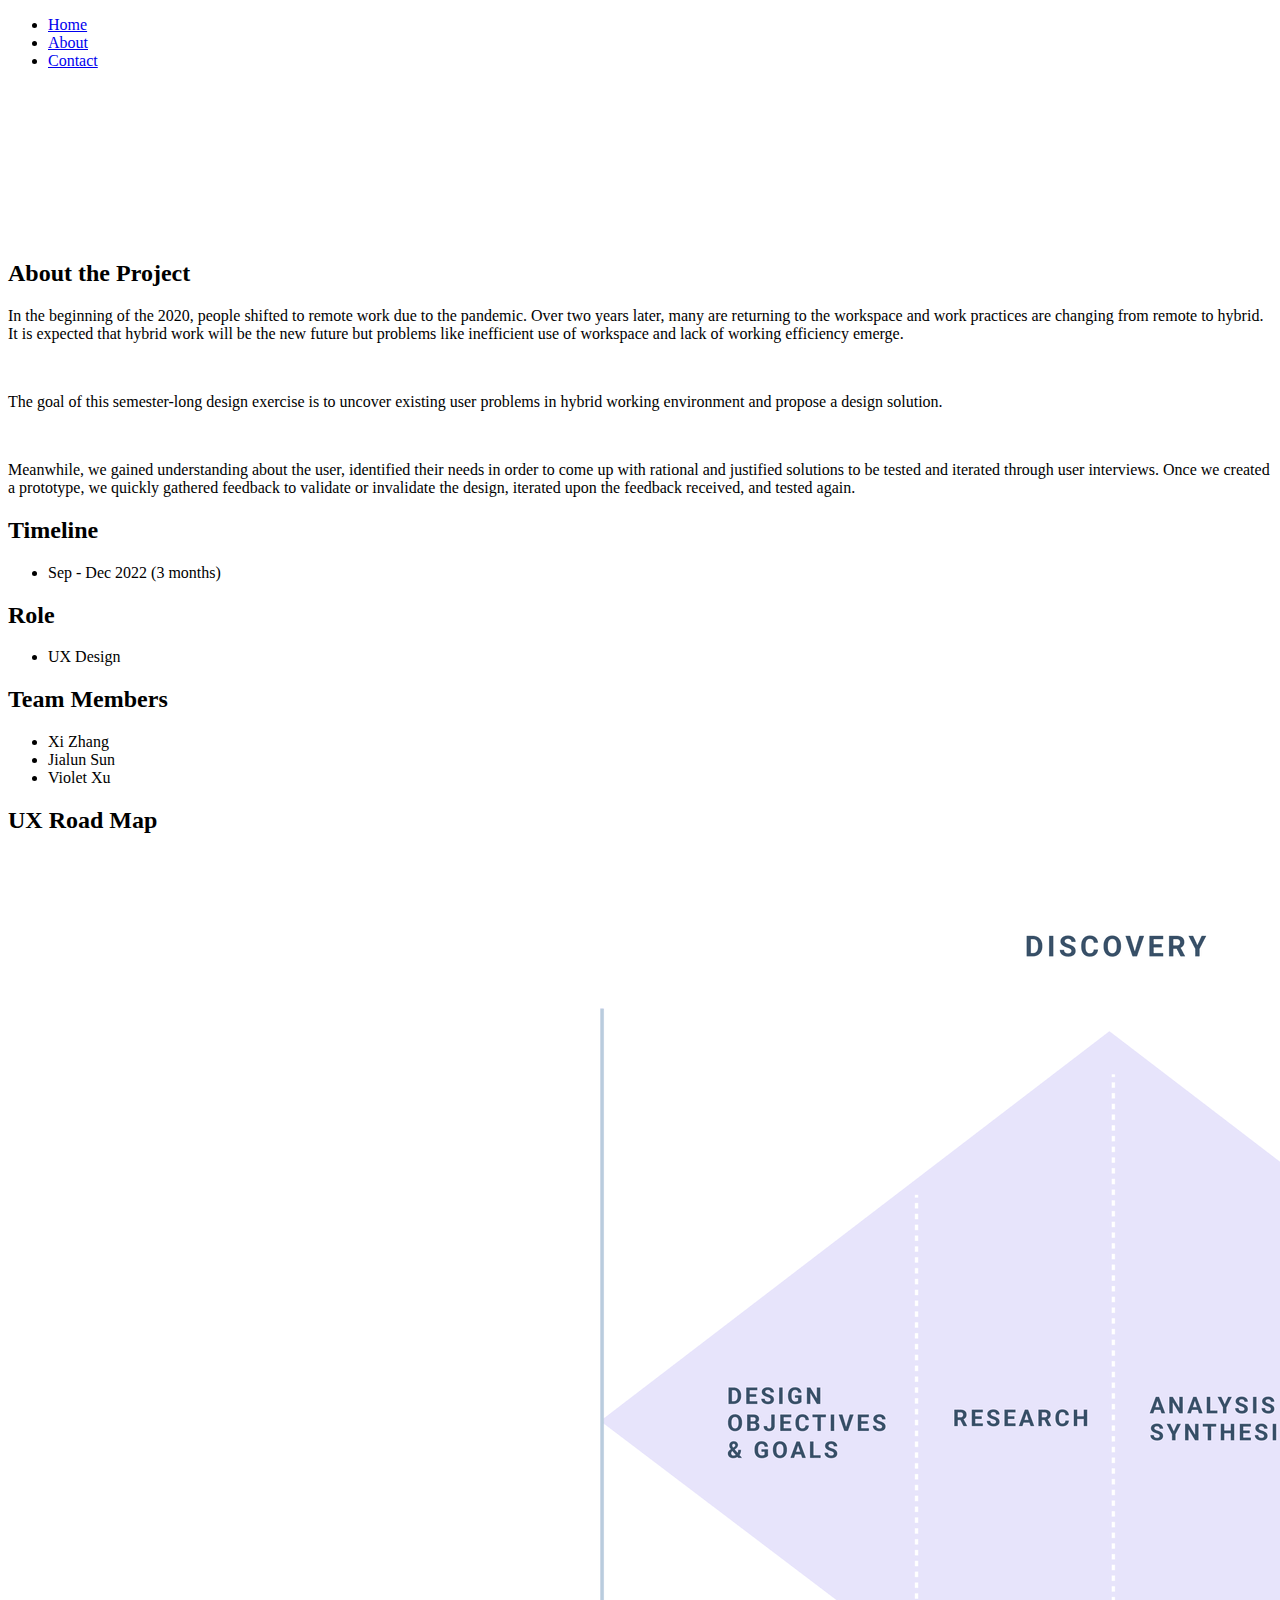
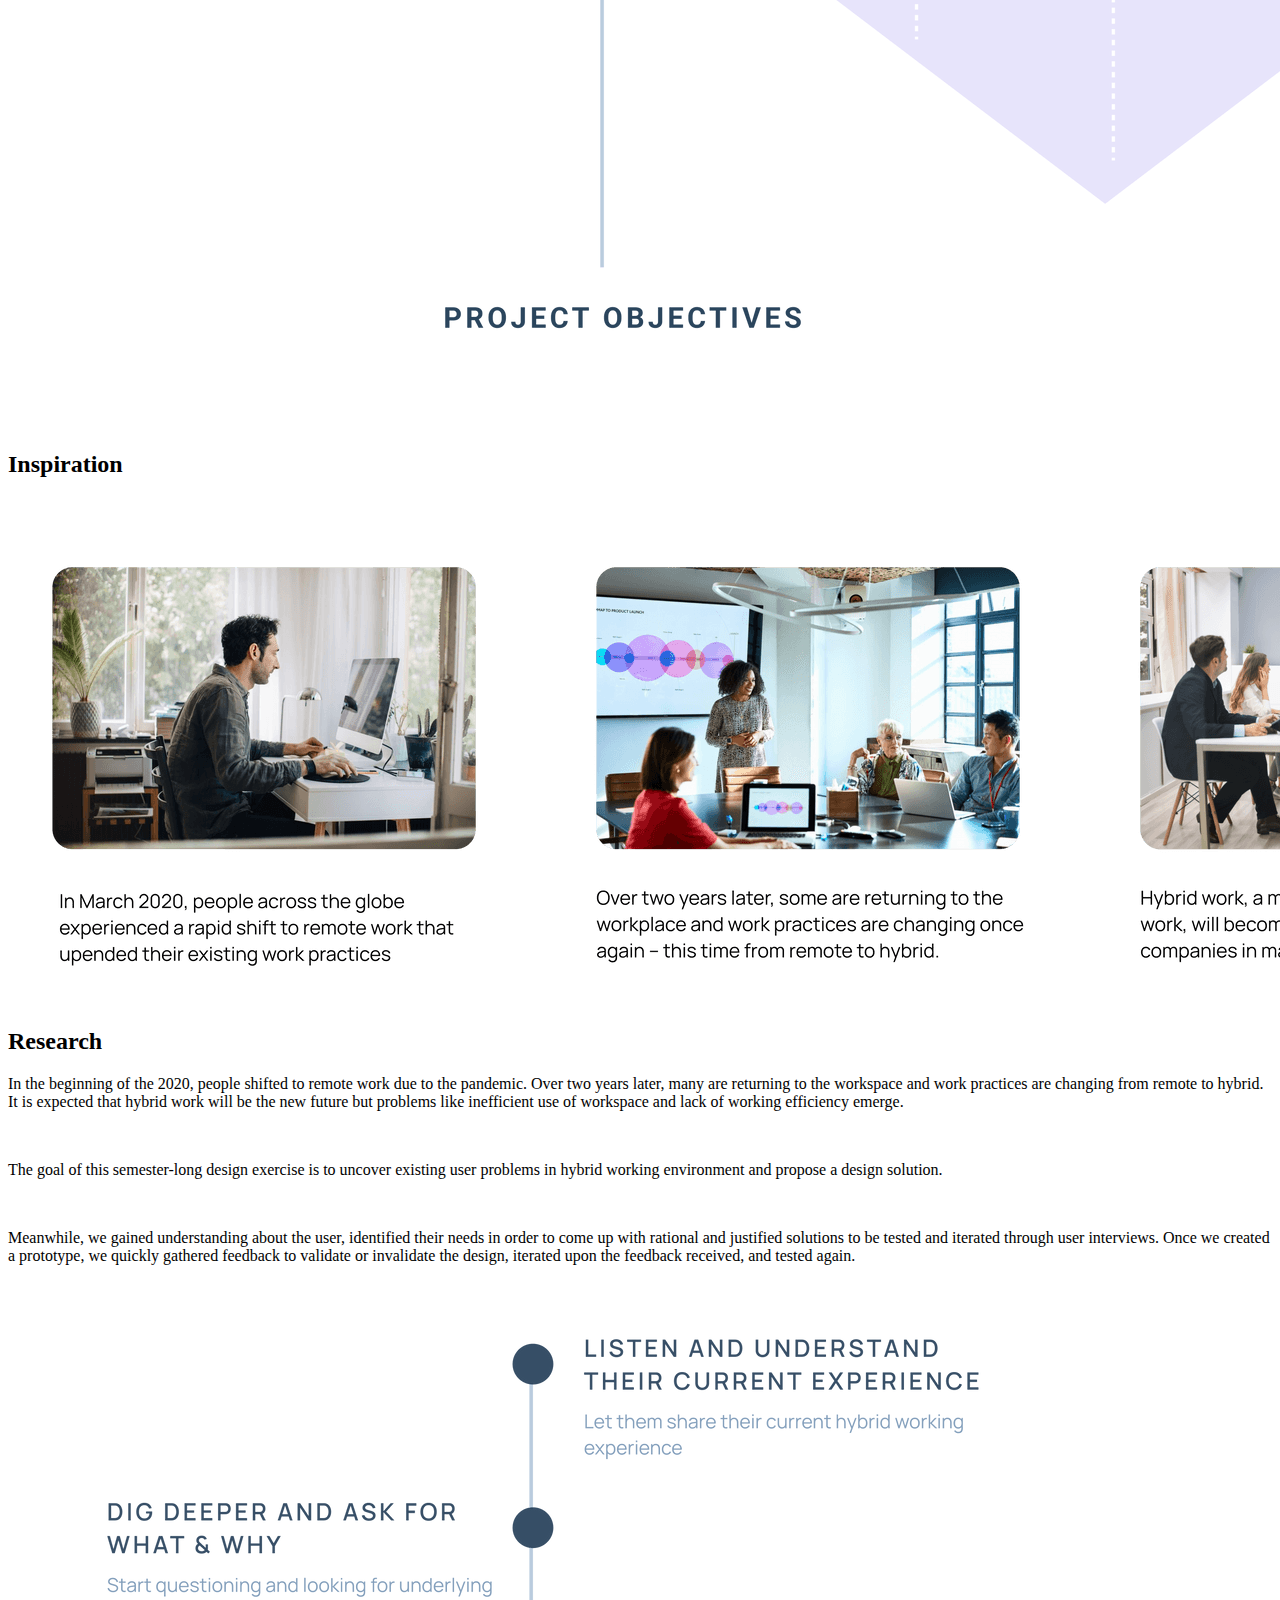
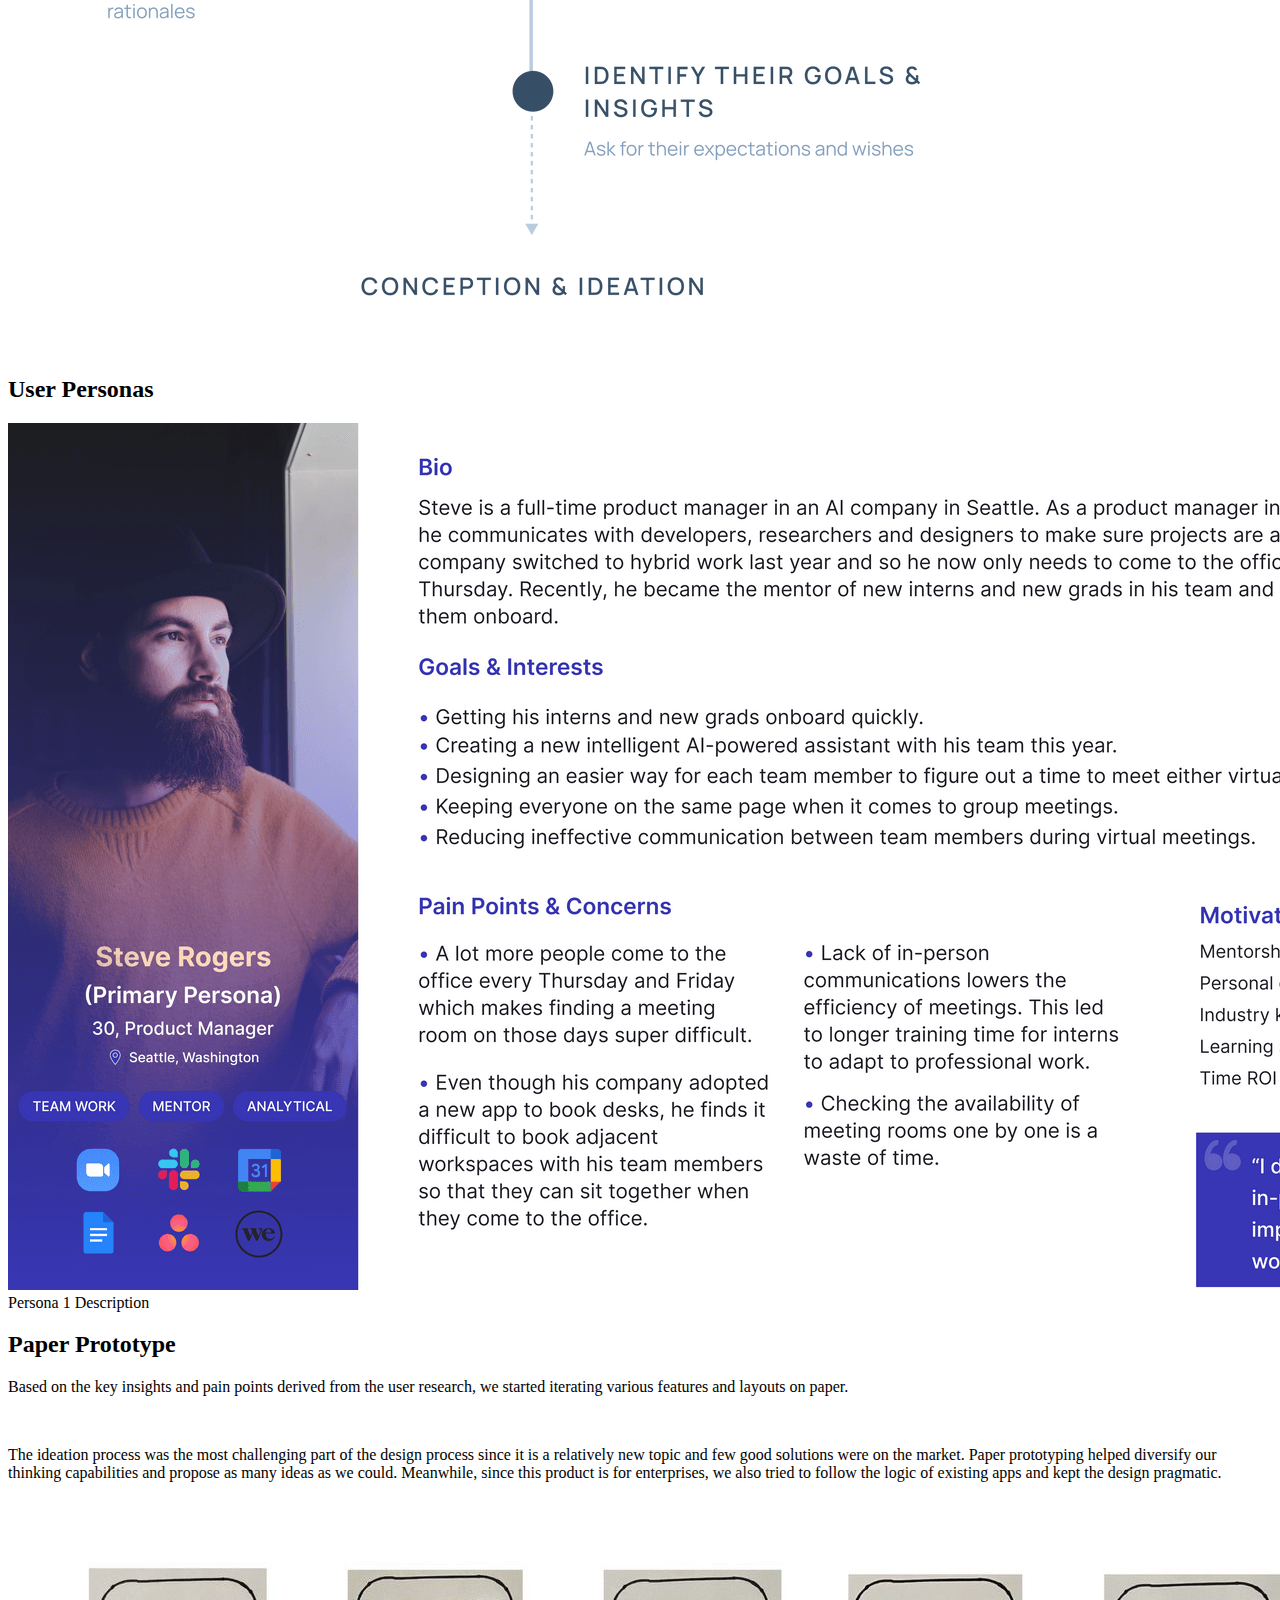
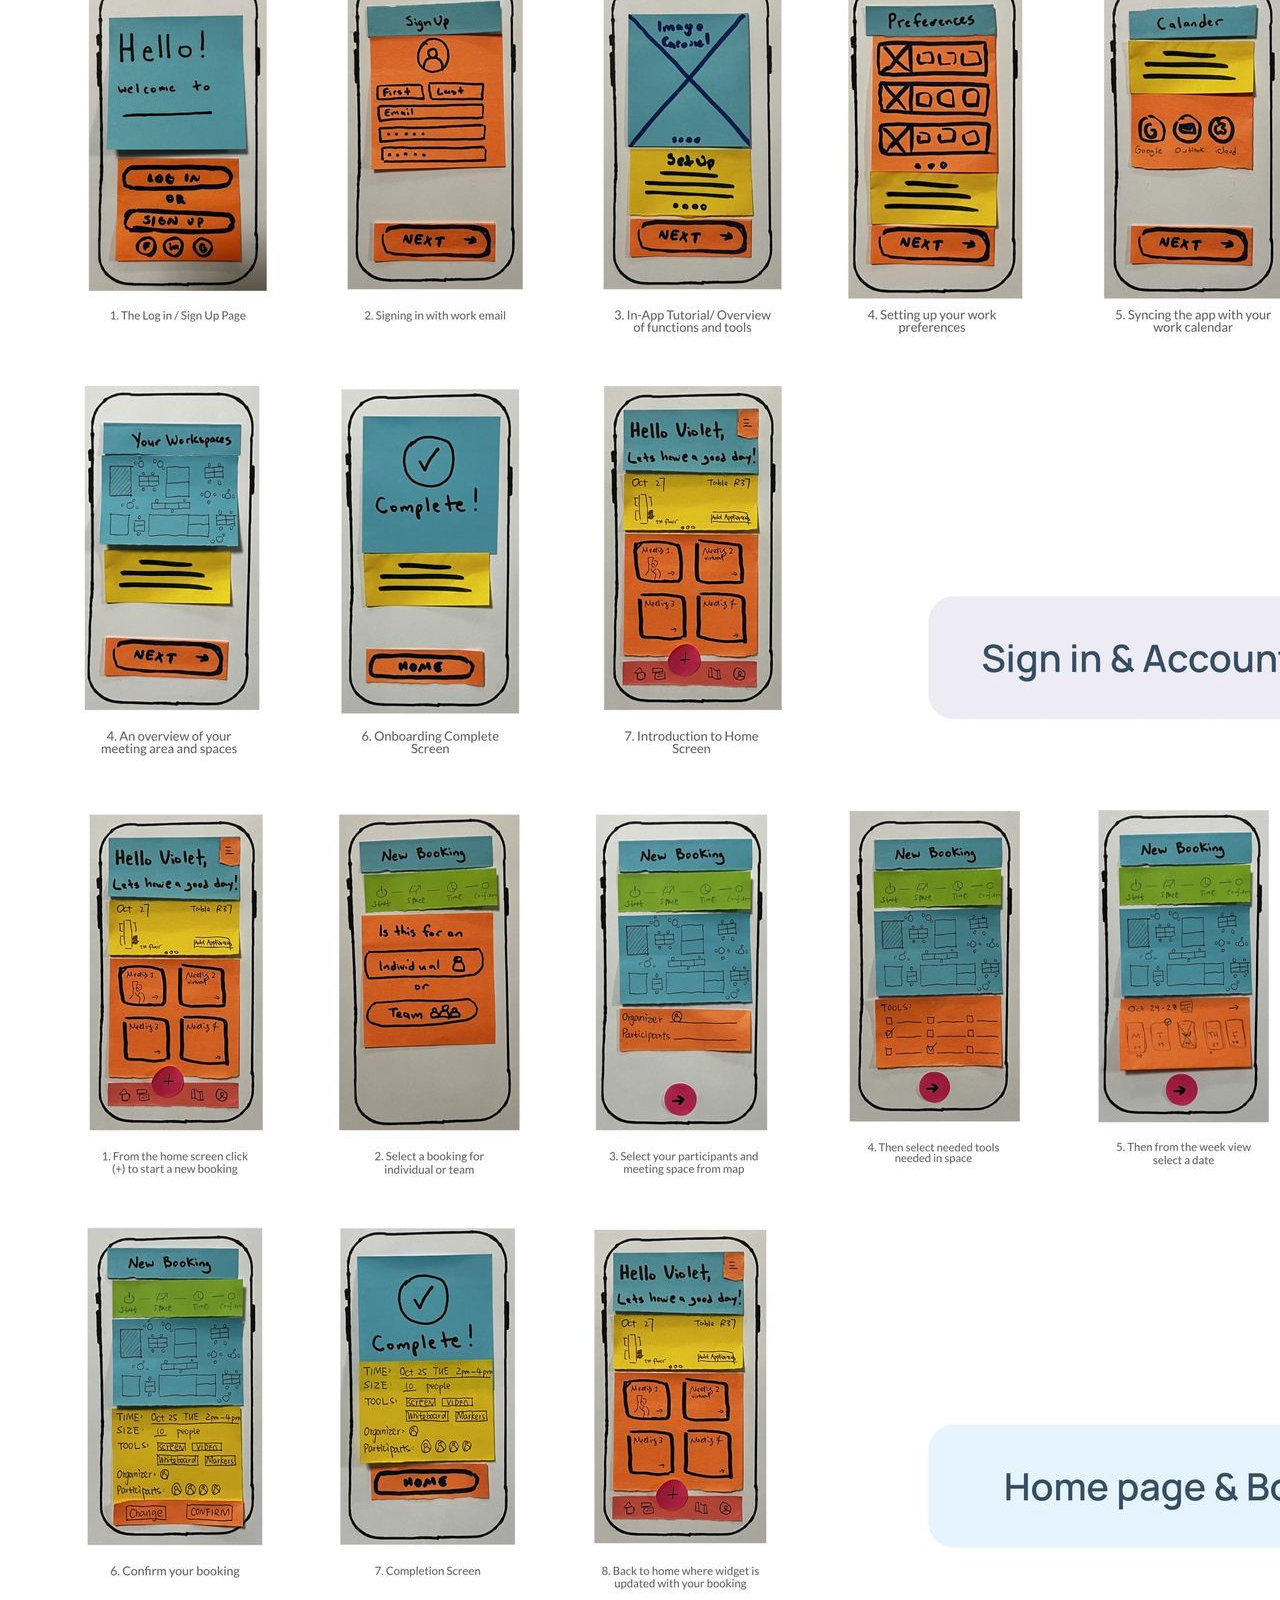
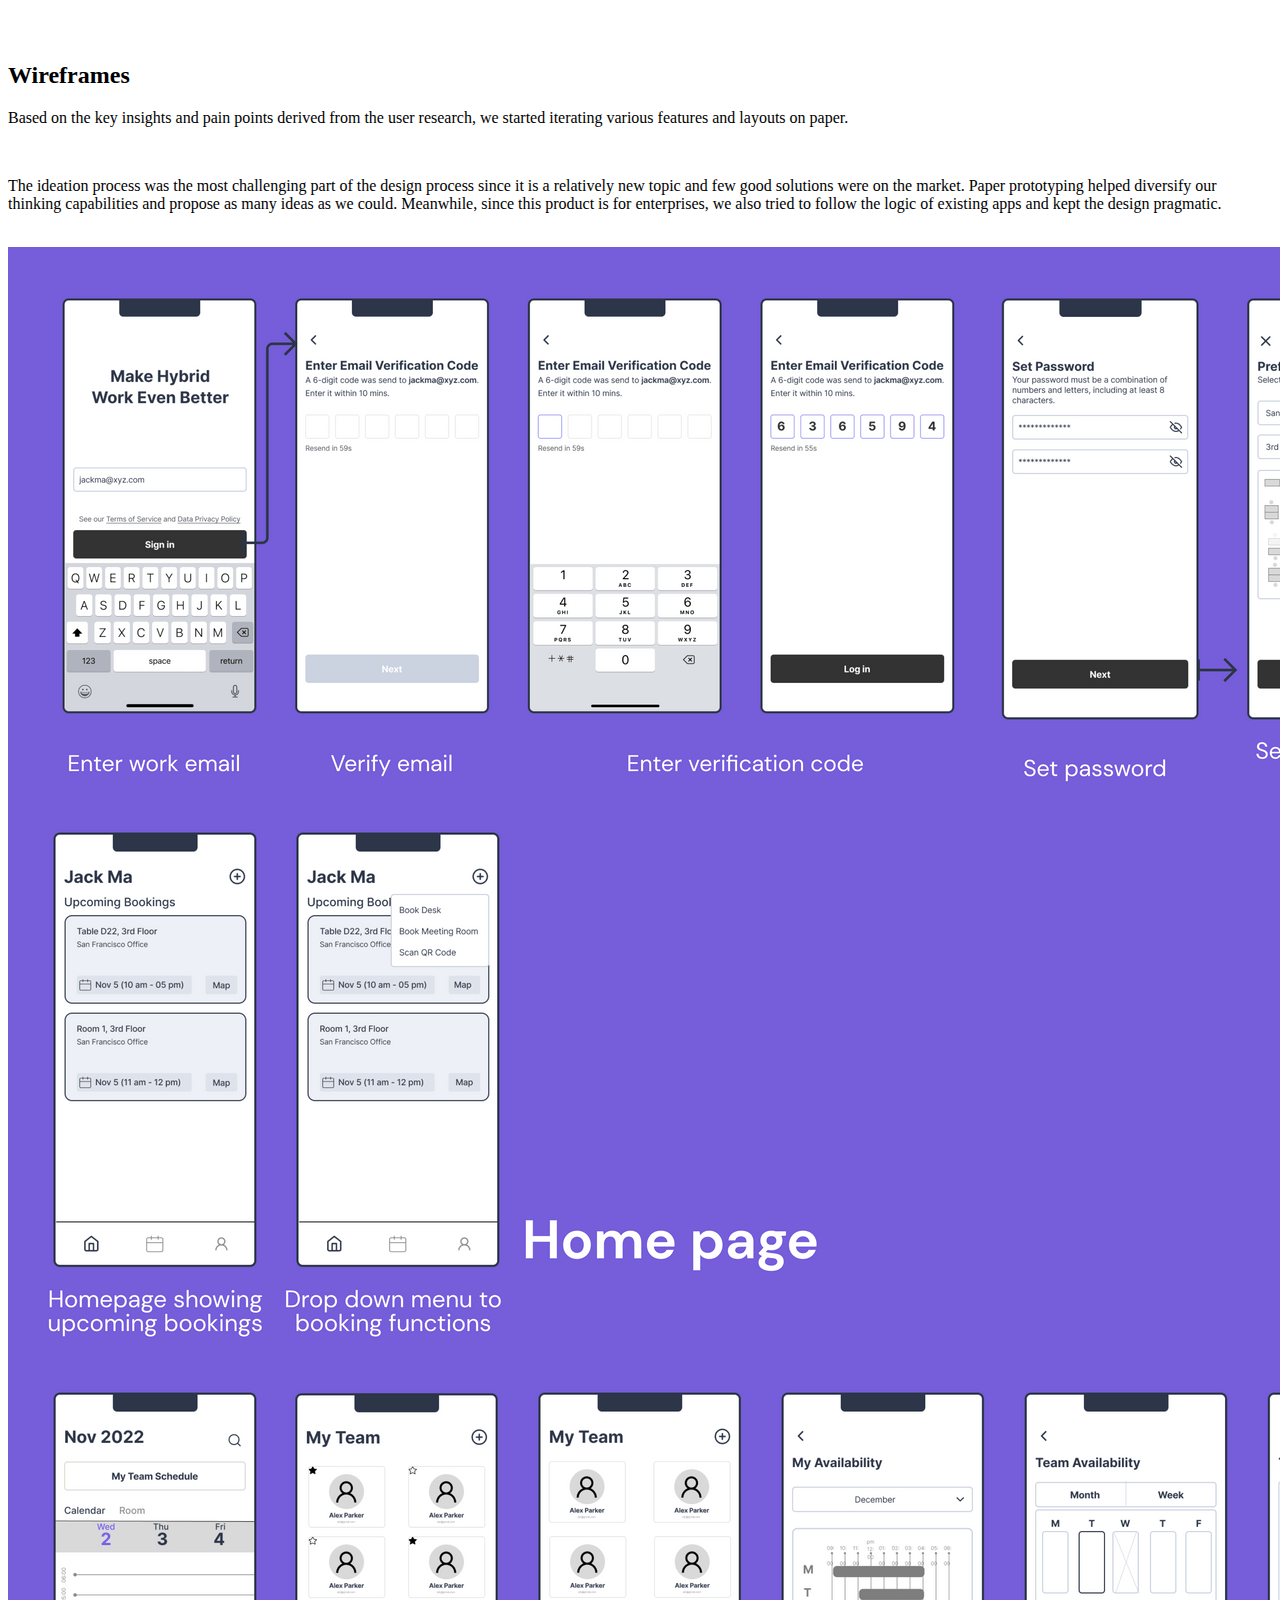
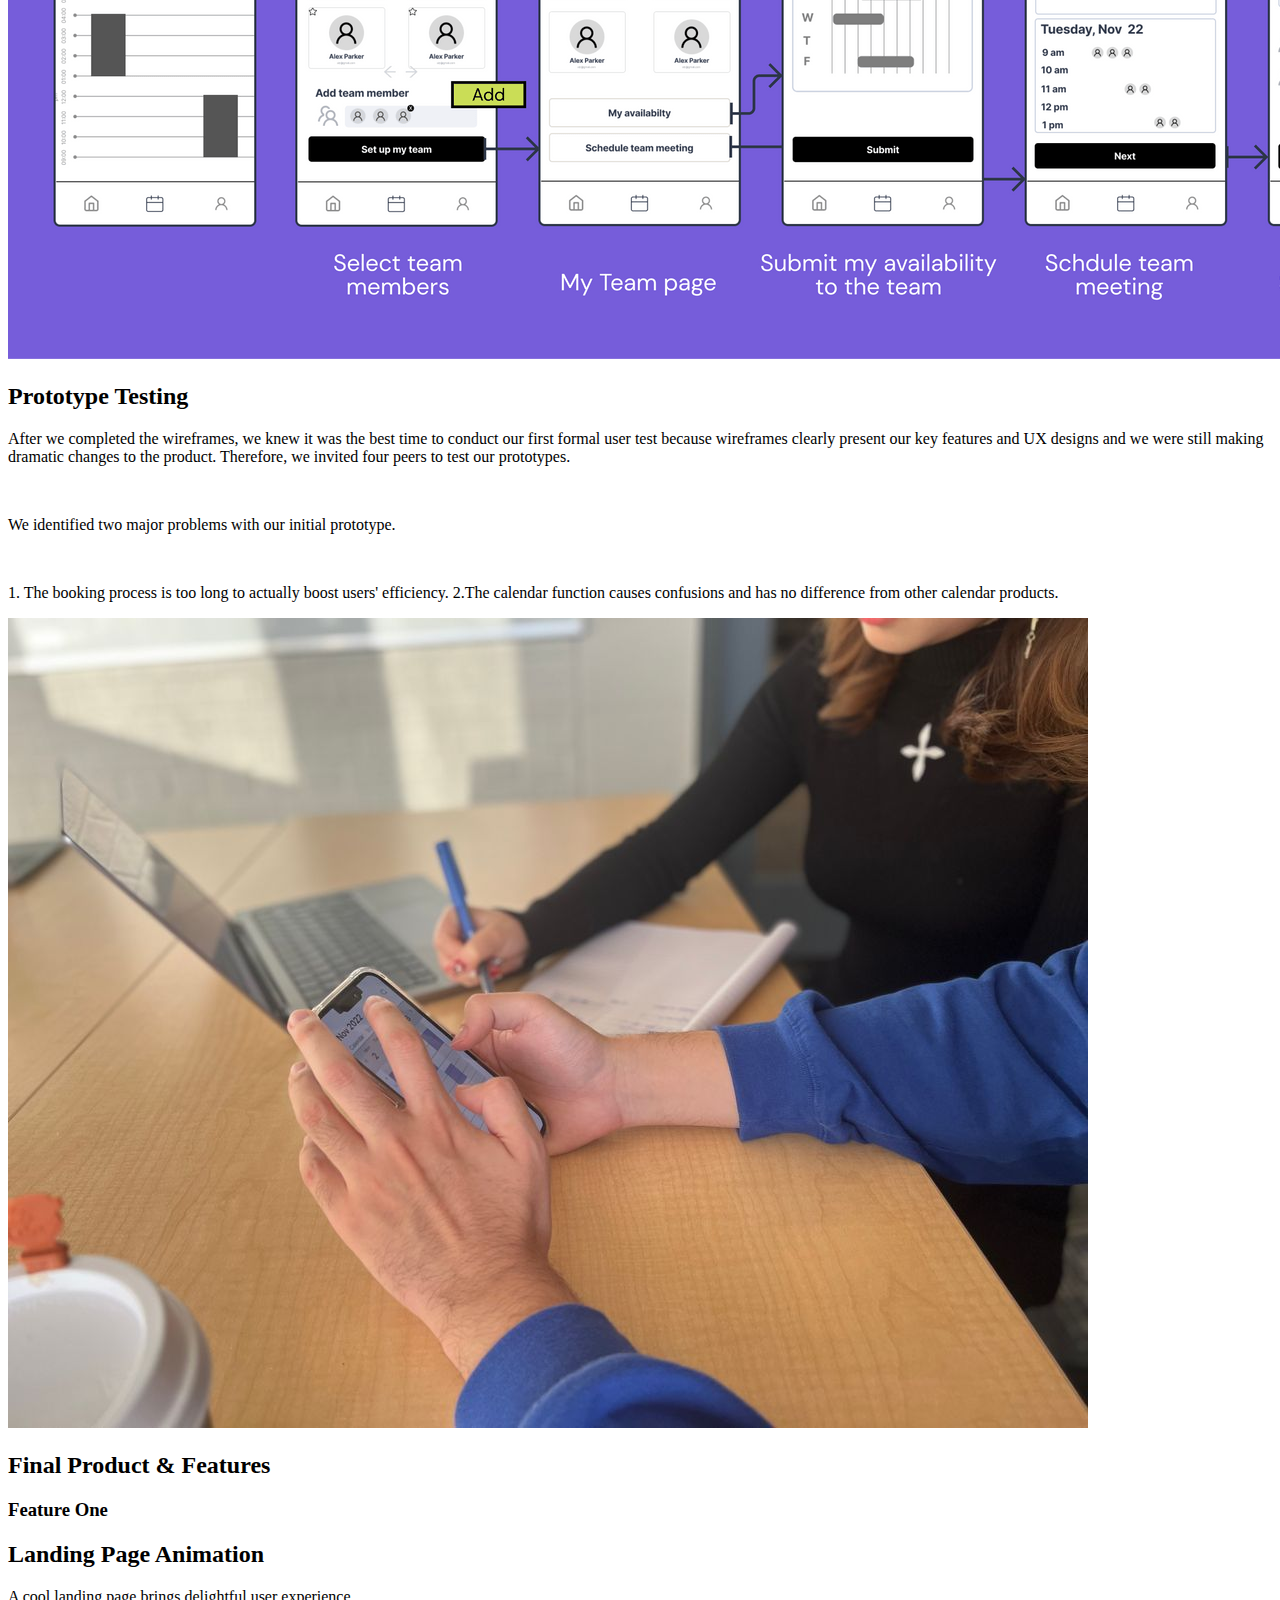
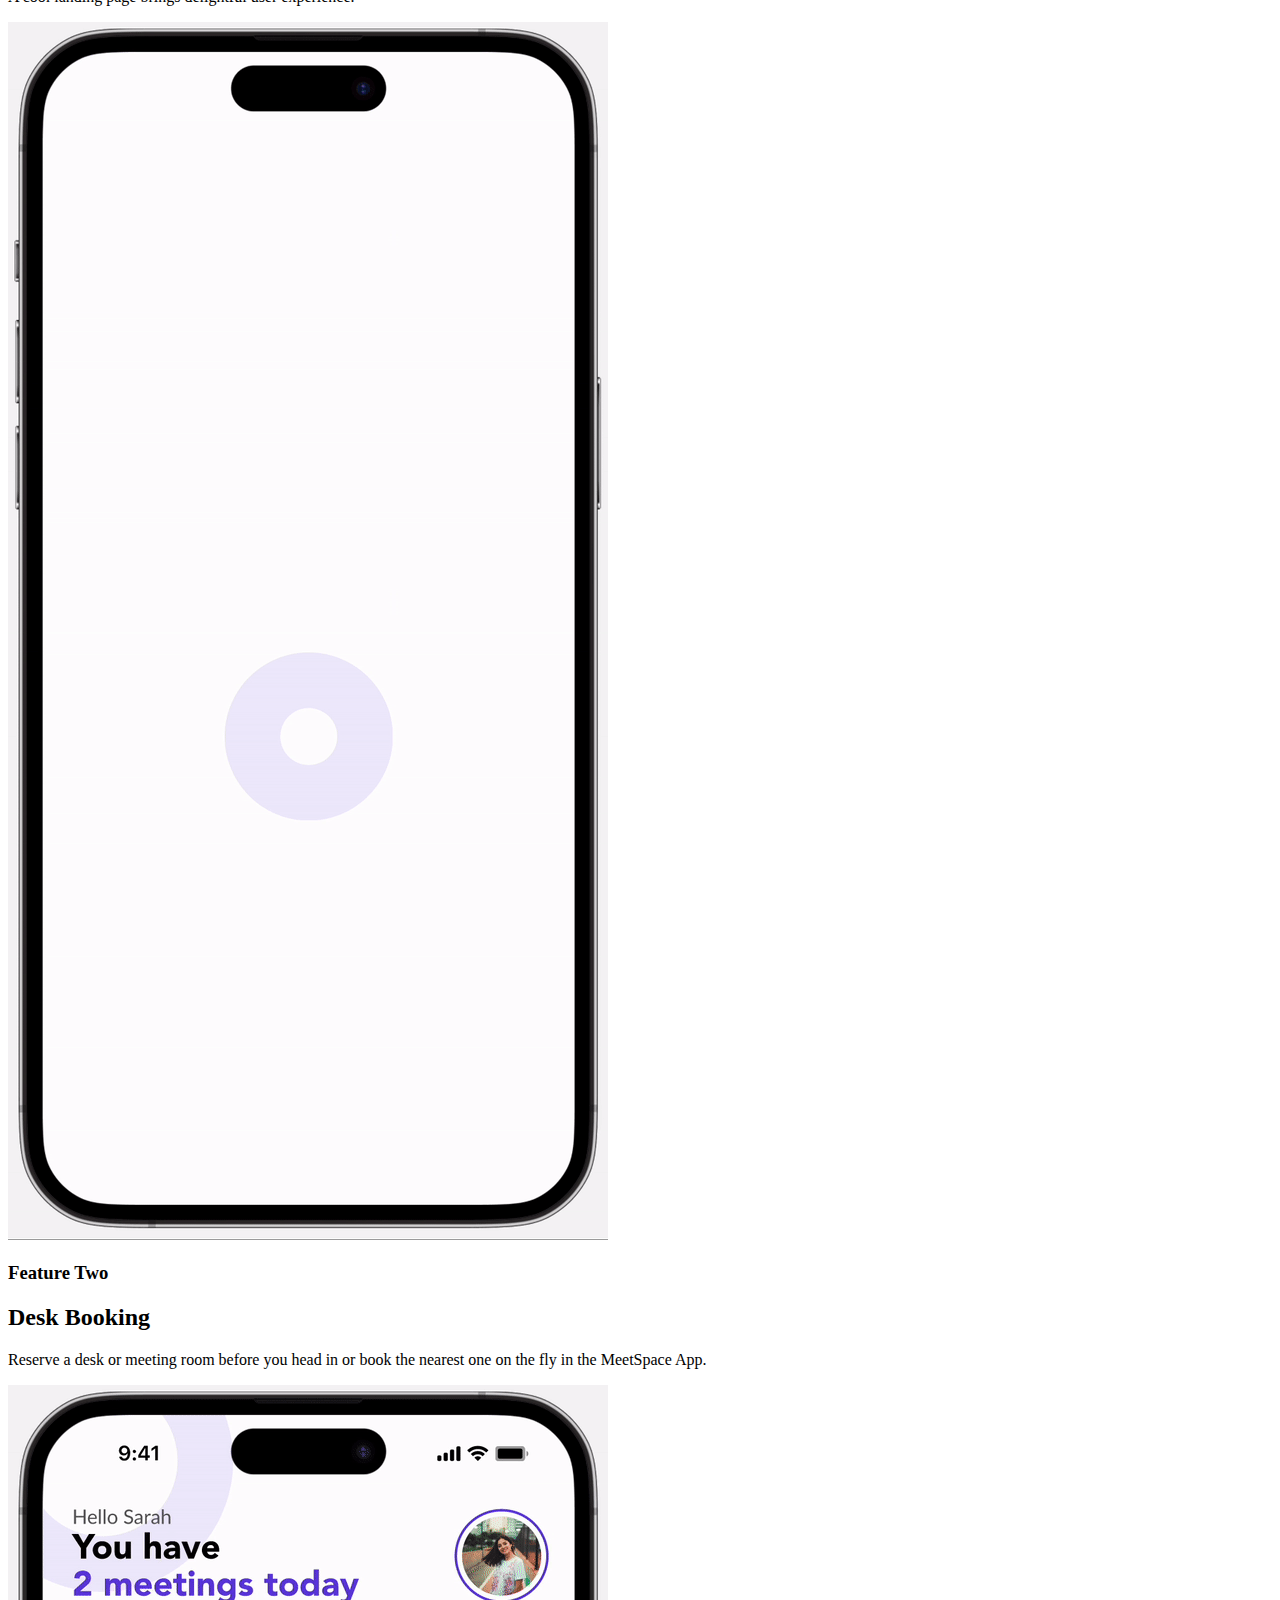
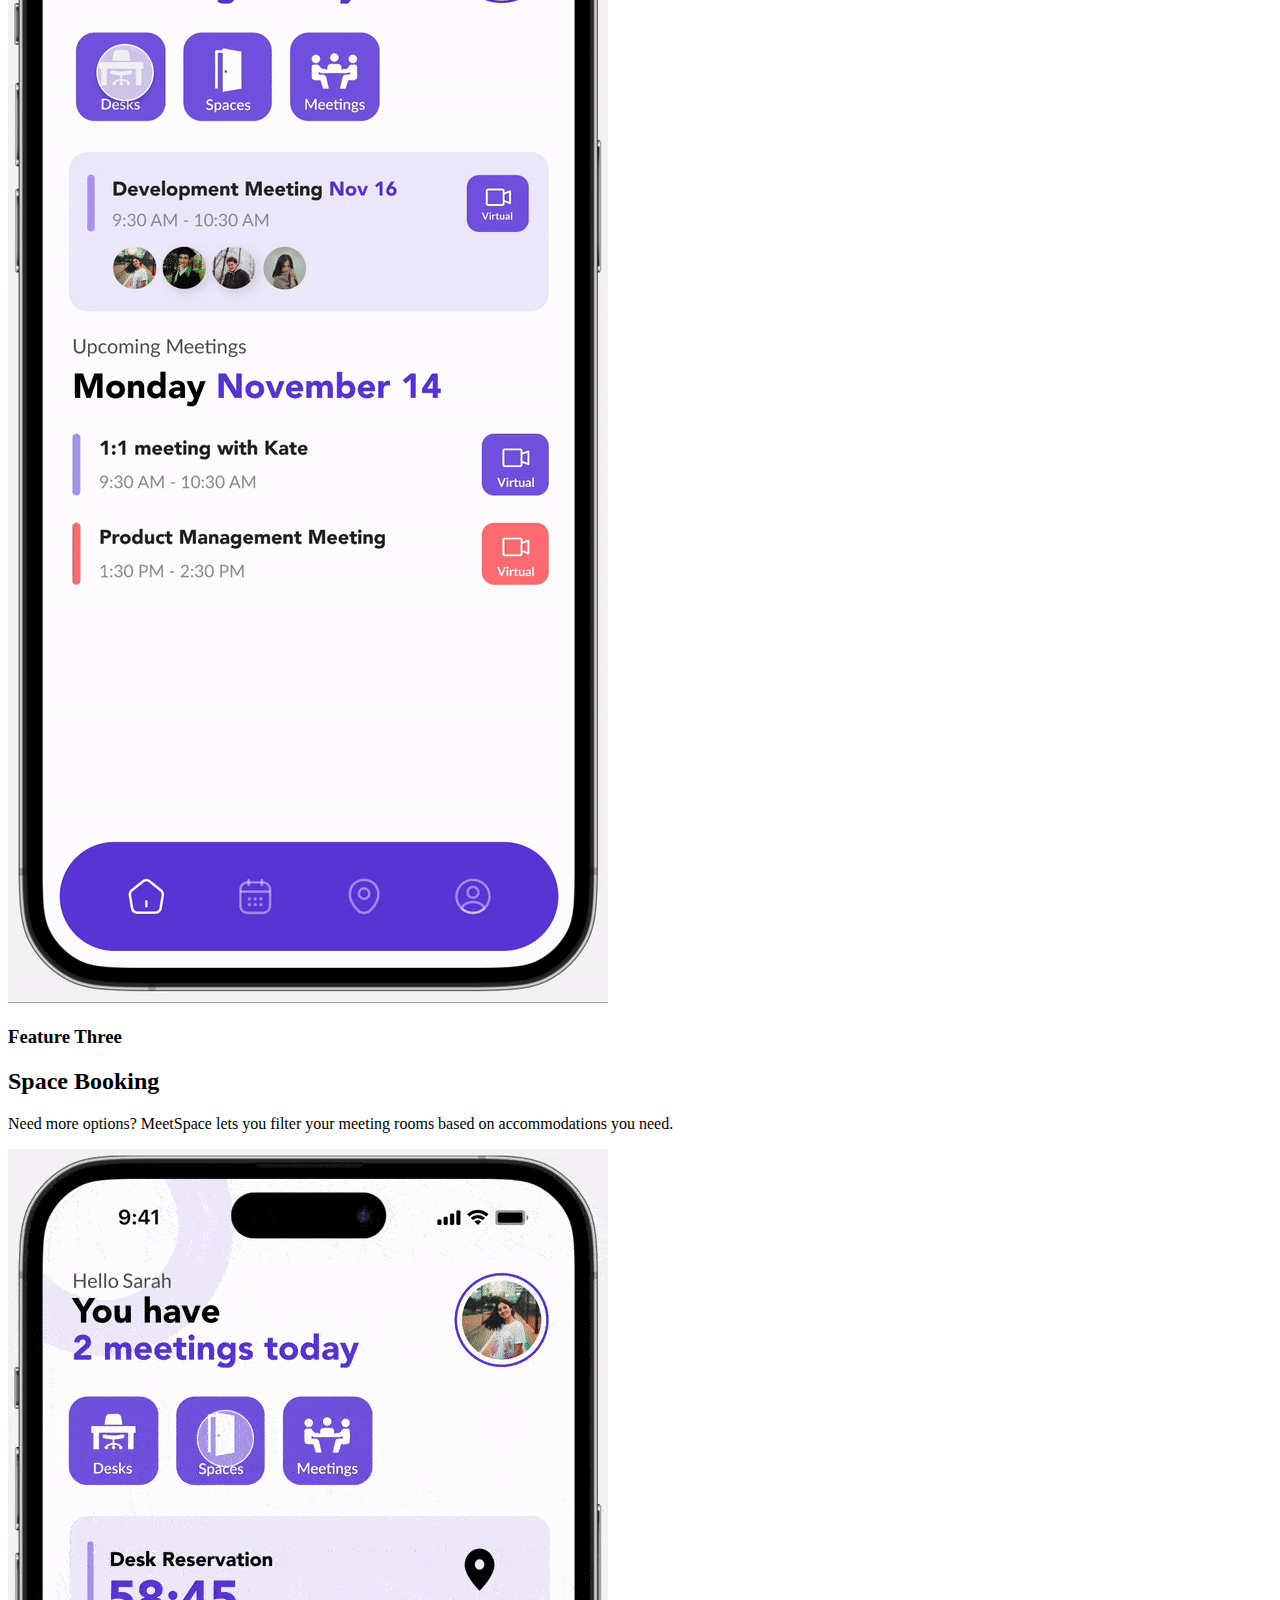
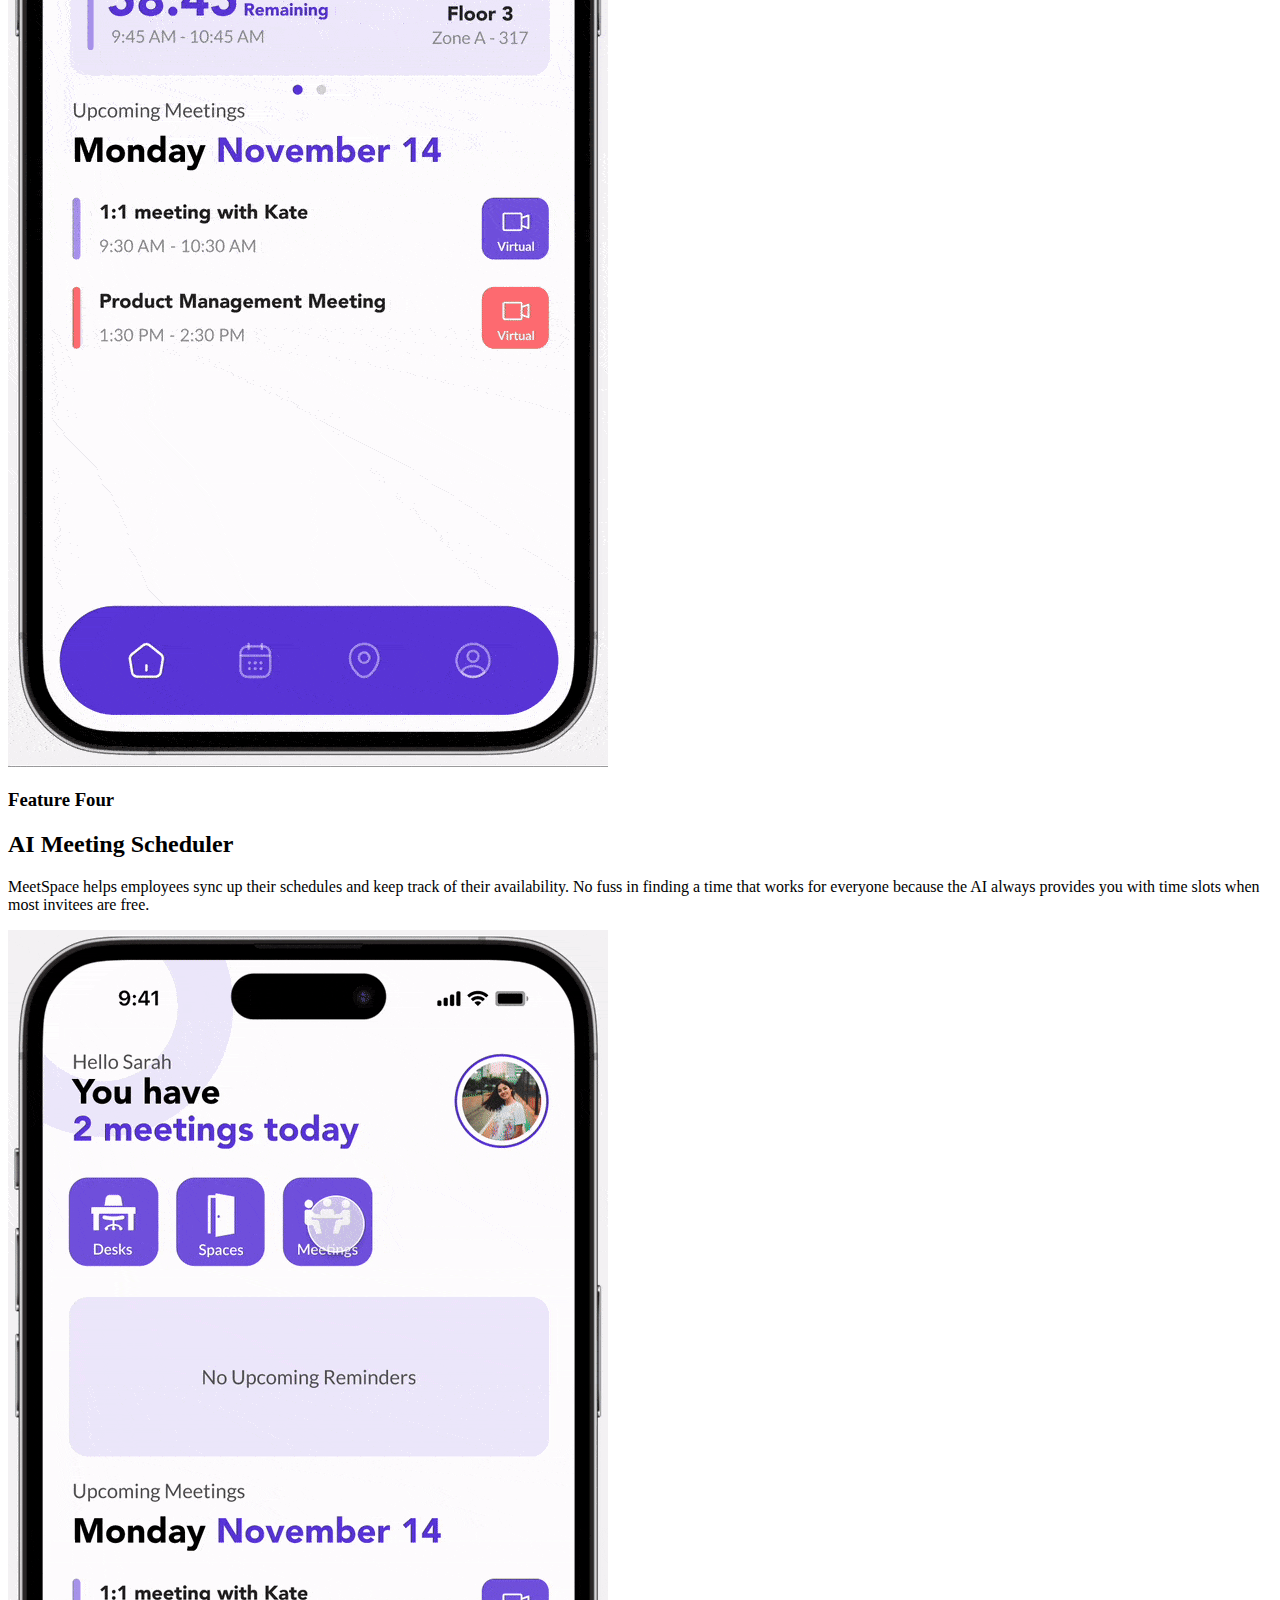
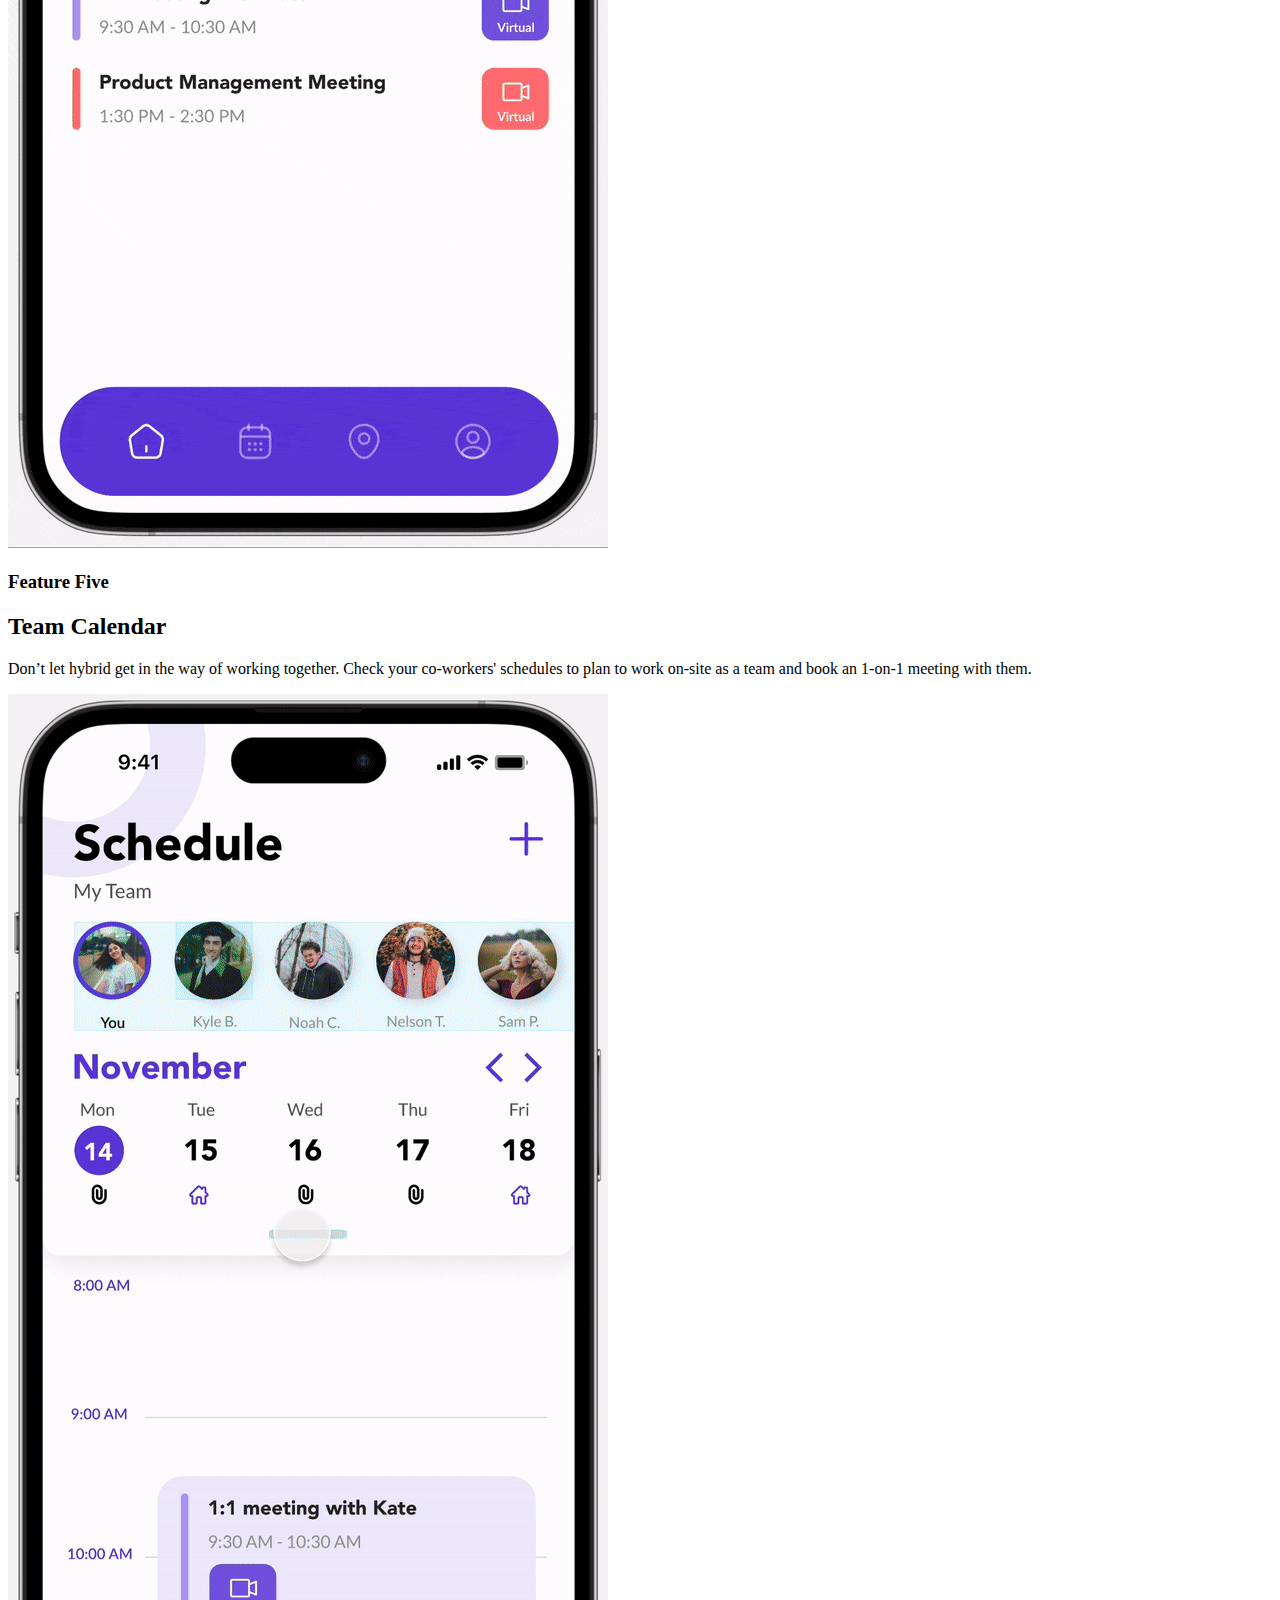
==== meetspace.html @ 72183e9a "Add files via upload" ====
<!DOCTYPE html>
<html lang="en">

<head>
    <meta charset="UTF-8">
    <meta name="viewport" content="width=device-width, initial-scale=1.0">
    <title>UX Designer Portfolio</title>
    <link rel="stylesheet" href="css/styles.css">
	
	<style>

        #return-to-top {
            position: fixed;
            bottom: 50px;
            right: 20px;
            display: none;
            background-color: #333;
            color: white;
            border: none;
            padding: 10px 50px;
            cursor: pointer;
        }

        #return-to-top:hover {
            background-color: #555;
        }
    </style>
</head>

<body>
    <header>
        <nav>
            <ul>
                <li><a href="index.html">Home</a></li>
                <li><a href="about.html">About</a></li>
                <li><a href="contact.html">Contact</a></li>
            </ul>
        </nav>
    </header>

    <main>
		
		<section class="video-section">
        <div class="video-container">
            <video autoplay muted loop id="header-video">
                <source src="media/meetspace.mp4" type="video/mp4">
                <!-- Add alternative video formats for browser compatibility -->
                Your browser does not support the video tag.
            </video>
        </div>
    </section>
		
        <section id="about" class="about-section">
			
            <div class="about-description" >
                <h2>About the Project</h2>
                
            <p>In the beginning of the 2020, people shifted to remote work due to the pandemic. Over two years later, many are returning to the workspace and work practices are changing from remote to hybrid. It is expected that hybrid work will be the new future but problems like inefficient use of workspace and lack of working efficiency emerge.</p>
			<br>
			<p>The goal of this semester-long design exercise is to uncover existing user problems in hybrid working environment and propose a design solution.</p>
			<br>
			<p>Meanwhile, we gained understanding about the user, identified their needs in order to come up with rational and justified solutions to be tested and iterated through user interviews. Once we created a prototype, we quickly gathered feedback to validate or invalidate the design, iterated upon the feedback received, and tested again.</p>
			
            </div>
			
			<div class="team-list">
                <h2>Timeline</h2>
                <ul>
                    <li>Sep - Dec 2022 (3 months)</li>
                </ul>
				<h2>Role</h2>
                <ul>
                    <li>UX Design</li>
                </ul>
				<h2>Team Members</h2>
                <ul>
                    <li>Xi Zhang</li>
                    <li>Jialun Sun</li>
					<li>Violet Xu</li>
					
                </ul>
            </div>
        </section>

        <section id="roadmap" class="full-width-photo">
            <h2>UX Road Map</h2>
            <img src="images/roadmap.png" alt="Full Width Photo">
        </section>
		
		<section id="Inspiration" class="full-width-photo">
            <h2>Inspiration</h2>
            <img src="images/inspirtation.png" alt="Full Width Photo">
        </section>

        
		<section id ="Inspiration" class="two-grid">
			
    <div class="grid-item">
	<h2>Research</h2>
     <p>In the beginning of the 2020, people shifted to remote work due to the pandemic. Over two years later, many are returning to the workspace and work practices are changing from remote to hybrid. It is expected that hybrid work will be the new future but problems like inefficient use of workspace and lack of working efficiency emerge.</p>
			<br>
			<p>The goal of this semester-long design exercise is to uncover existing user problems in hybrid working environment and propose a design solution.</p>
			<br>
			<p>Meanwhile, we gained understanding about the user, identified their needs in order to come up with rational and justified solutions to be tested and iterated through user interviews. Once we created a prototype, we quickly gathered feedback to validate or invalidate the design, iterated upon the feedback received, and tested again.</p>
    </div>
			
    <div class="grid-item">
        <img src="images/research.png" alt="Image 3">
    </div>
</section>
		
<section class="personas-section">
    <h2>User Personas</h2>
    <div class="slideshow-container">
        <div class="persona-slide fade">
            <img src="images/persona1.png" alt="Persona 1">
            <figcaption>Persona 1 Description</figcaption>
        </div>
        <div class="persona-slide fade">
            <img src="images/persona2.png" alt="Persona 2">
            <figcaption>Persona 2 Description</figcaption>
        </div>
    </div>
    <div style="text-align:center">
        <span class="dot"></span>
        <span class="dot"></span>
    </div>
</section>
		
	<section id="prototype" class="full-width-photo">
            <h2>Paper Prototype</h2>
		<p>Based on the key insights and pain points derived from the user research, we started iterating various features and layouts on paper.</p>
<br>
<p>The ideation process was the most challenging part of the design process since it is a relatively new topic and few good solutions were on the market. Paper prototyping helped diversify our thinking capabilities and propose as many ideas as we could. Meanwhile, since this product is for enterprises, we also tried to follow the logic of existing apps and kept the design pragmatic.
		</p>
            <img src="images/paper.jpg" alt="Full Width Photo">
        </section>
		
		<section id="wireframes" class="full-width-photo">
            <h2>Wireframes</h2>
		<p>Based on the key insights and pain points derived from the user research, we started iterating various features and layouts on paper.</p>
<br>
<p>The ideation process was the most challenging part of the design process since it is a relatively new topic and few good solutions were on the market. Paper prototyping helped diversify our thinking capabilities and propose as many ideas as we could. Meanwhile, since this product is for enterprises, we also tried to follow the logic of existing apps and kept the design pragmatic.
		</p>
<br>
            <img src="images/wireframes.png" alt="Full Width Photo">
        </section>
		
		<section id ="testing" class="two-grid">
			
    <div class="grid-item">
	<h2>Prototype Testing</h2>
     <p>After we completed the wireframes, we knew it was the best time to conduct our first formal user test because wireframes clearly present our key features and UX designs and we were still making dramatic changes to the product. Therefore, we invited four peers to test our prototypes.</p>
			<br>
			<p>We identified two major problems with our initial prototype.</p>
			<br>
			<p>1. The booking process is too long to actually boost users' efficiency.
2.The calendar function causes confusions and has no difference from other calendar products.</p>
    </div>
			
    <div class="grid-item">
        <img src="images/test.jpg" alt="Image 3">
    </div>
</section>
		
<section id="wireframes" class="full-width-photo">
            <h2>Final Product & Features</h2>
</section>
			
<section class="two-column-section">
    <div class="wrapper">
        <div class="description">
            <h3>Feature One</h3>
		<h2>Landing Page Animation</h2>
        <p>A cool landing page brings delightful user experience.</p>
        </div>
    </div>
    <div class="gif-column">
        <img src="images/1.gif" alt="Your GIF">
    </div>
</section>
		
<section class="two-column-section">
    <div class="wrapper">
        <div class="description">
            <h3>Feature Two</h3>
		<h2>Desk Booking</h2>
        <p>Reserve a desk or meeting room before you head in or book the nearest one on the fly in the MeetSpace App.</p>
        </div>
    </div>
    <div class="gif-column">
        <img src="images/2.gif" alt="Your GIF">
    </div>
</section>
		
		<section class="two-column-section">
    <div class="wrapper">
        <div class="description">
            <h3>Feature Three</h3>
		<h2>Space Booking</h2>
        <p>Need more options? MeetSpace lets you filter your meeting rooms based on accommodations you need.</p>
        </div>
    </div>
    <div class="gif-column">
        <img src="images/3.gif" alt="Your GIF">
    </div>
</section>
		
		<section class="two-column-section">
    <div class="wrapper">
        <div class="description">
            <h3>Feature Four</h3>
		<h2>AI Meeting Scheduler</h2>
        <p>MeetSpace helps employees sync up their schedules and keep track of their availability. No fuss in finding a time that works for everyone because the AI always provides you with time slots when most invitees are free.</p>
        </div>
    </div>
    <div class="gif-column">
        <img src="images/4.gif" alt="Your GIF">
    </div>
</section>
		
		<section class="two-column-section">
    <div class="wrapper">
        <div class="description">
            <h3>Feature Five</h3>
		<h2>Team Calendar</h2>
        <p>Don’t let hybrid get in the way of working together. Check your co-workers' schedules to plan to work on-site as a team and book an 1-on-1 meeting with them.</p>
        </div>
    </div>
    <div class="gif-column">
        <img src="images/5.gif" alt="Your GIF">
    </div>
</section>

<button id="return-to-top">Return to Top</button>

		
		
</main>
		
<footer>
    <p>&copy; 2023 Manny Garcia for SI 539</p>
</footer>	

<script src="slideshow.js"></script>	
<script>

        // JavaScript for showing/hiding the return to top button
        const returnToTopButton = document.getElementById('return-to-top');

        window.addEventListener('scroll', () => {
            if (document.body.scrollTop > 20 || document.documentElement.scrollTop > 20) {
                returnToTopButton.style.display = 'block';
            } else {
                returnToTopButton.style.display = 'none';
            }
        });

        returnToTopButton.addEventListener('click', () => {
            document.body.scrollTop = 0;
            document.documentElement.scrollTop = 0;
        });
	
	
        function restartAnimation() {
            const element = document.querySelector('.typing-animation');
            element.classList.remove('typing-animation');
            void element.offsetWidth; // Trigger reflow to restart the animation
            element.classList.add('typing-animation');
            setTimeout(restartAnimation, 10000); // Restart after 10 seconds (10000 milliseconds)
        }

        setTimeout(restartAnimation, 10000); // Start the animation initially and then restart after 10 seconds
    </script>
	
</body>
	


</html>
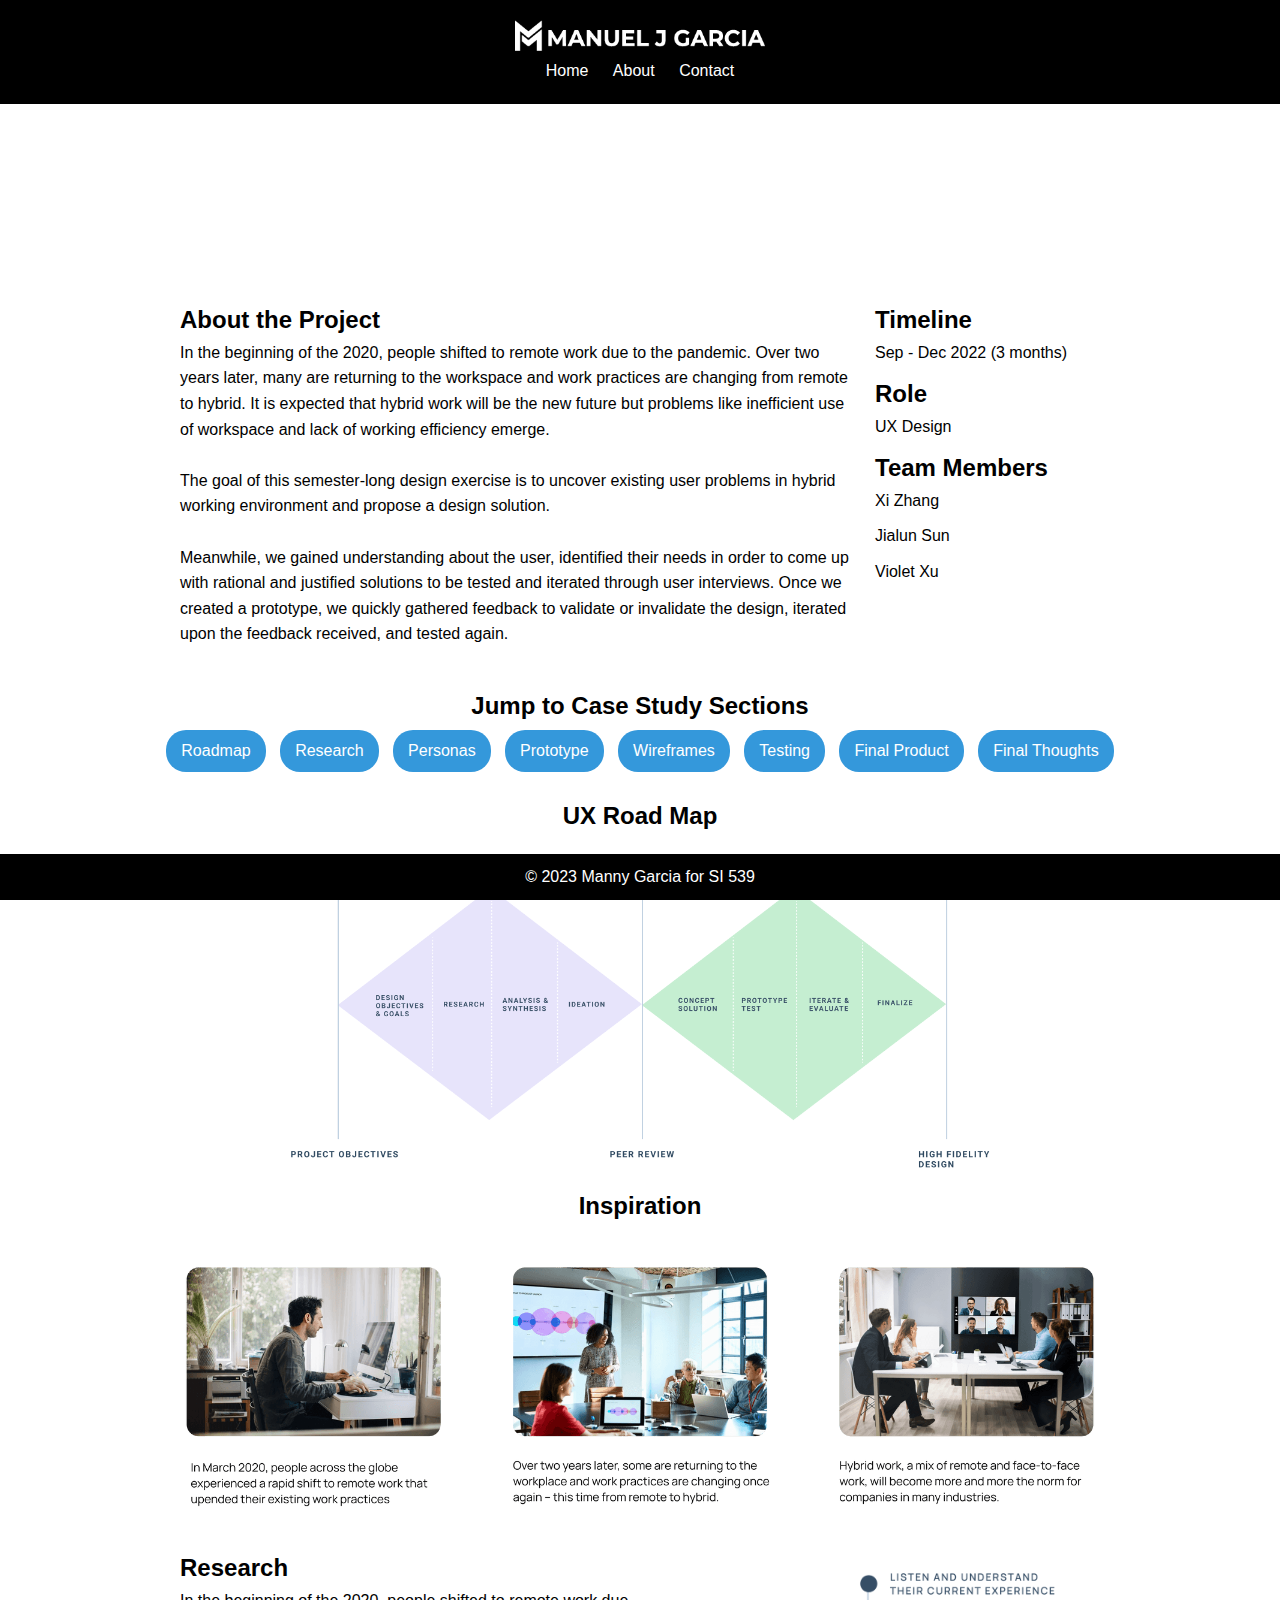
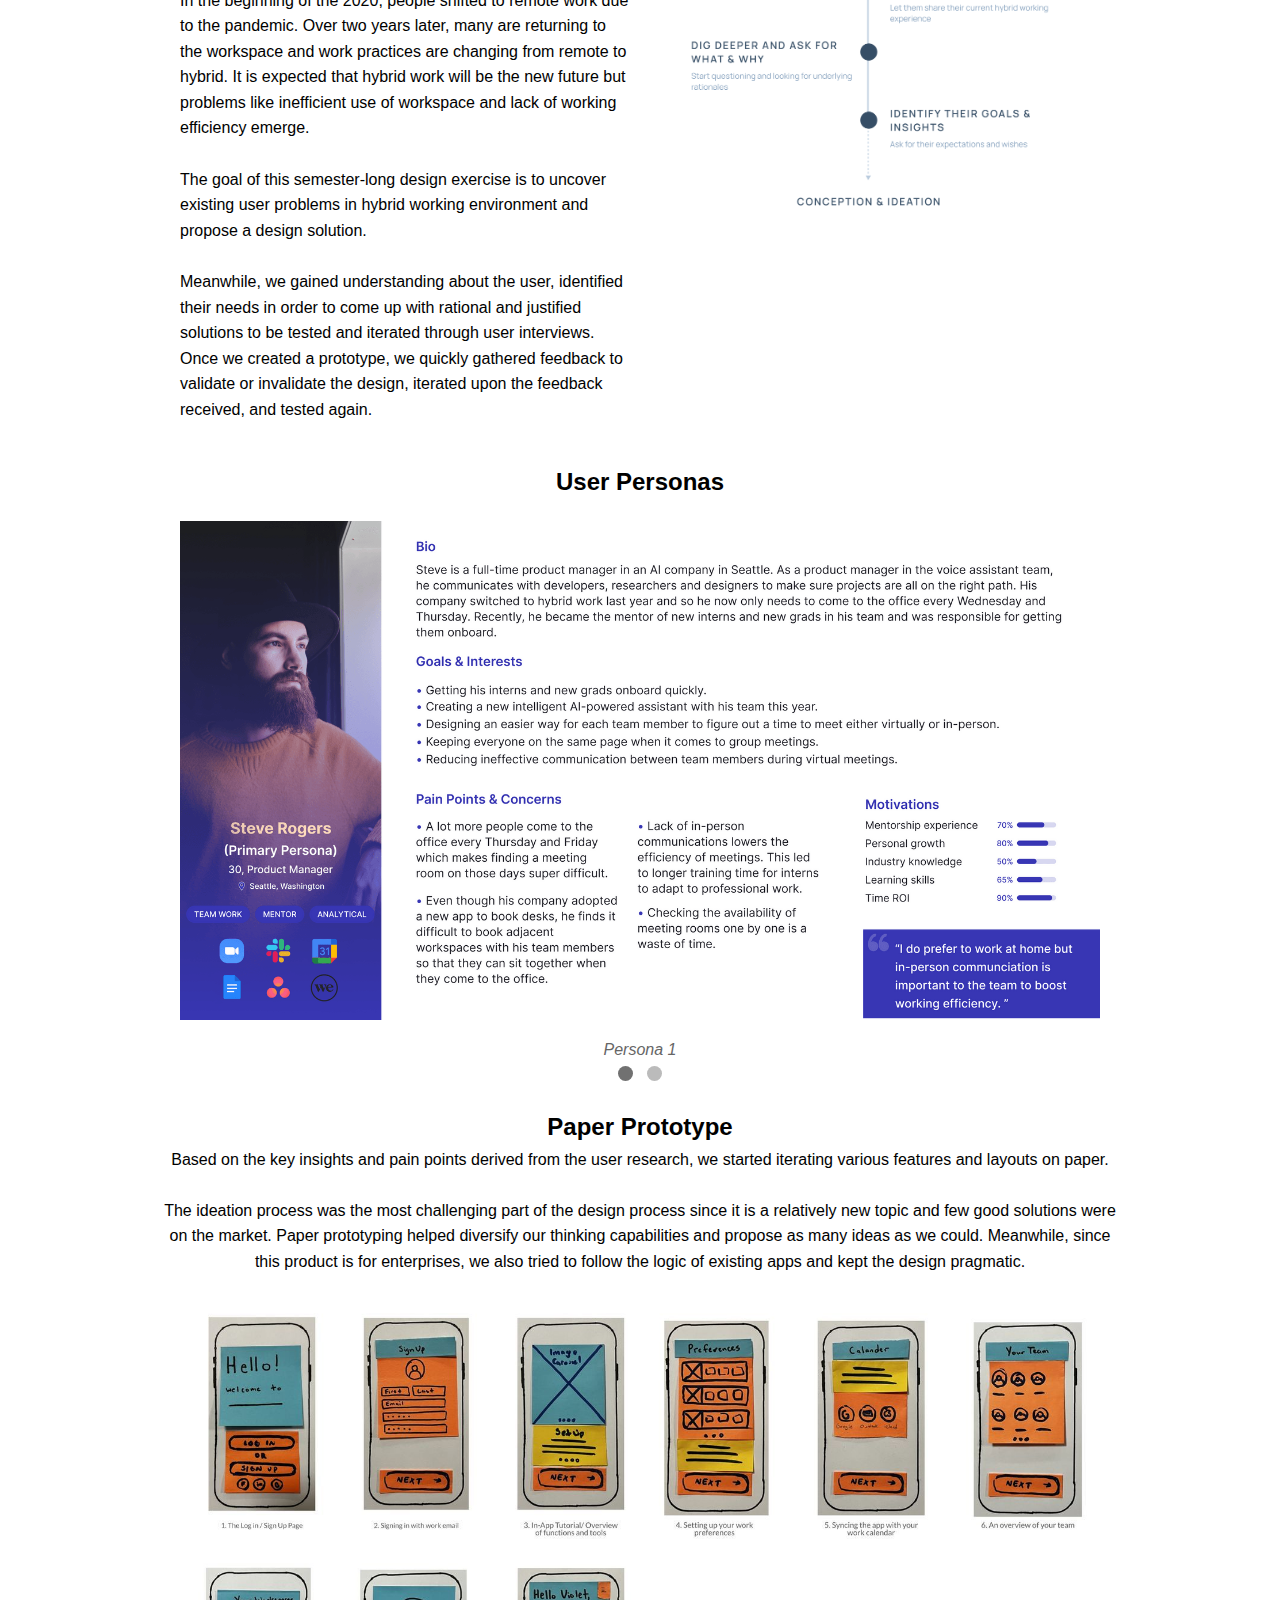
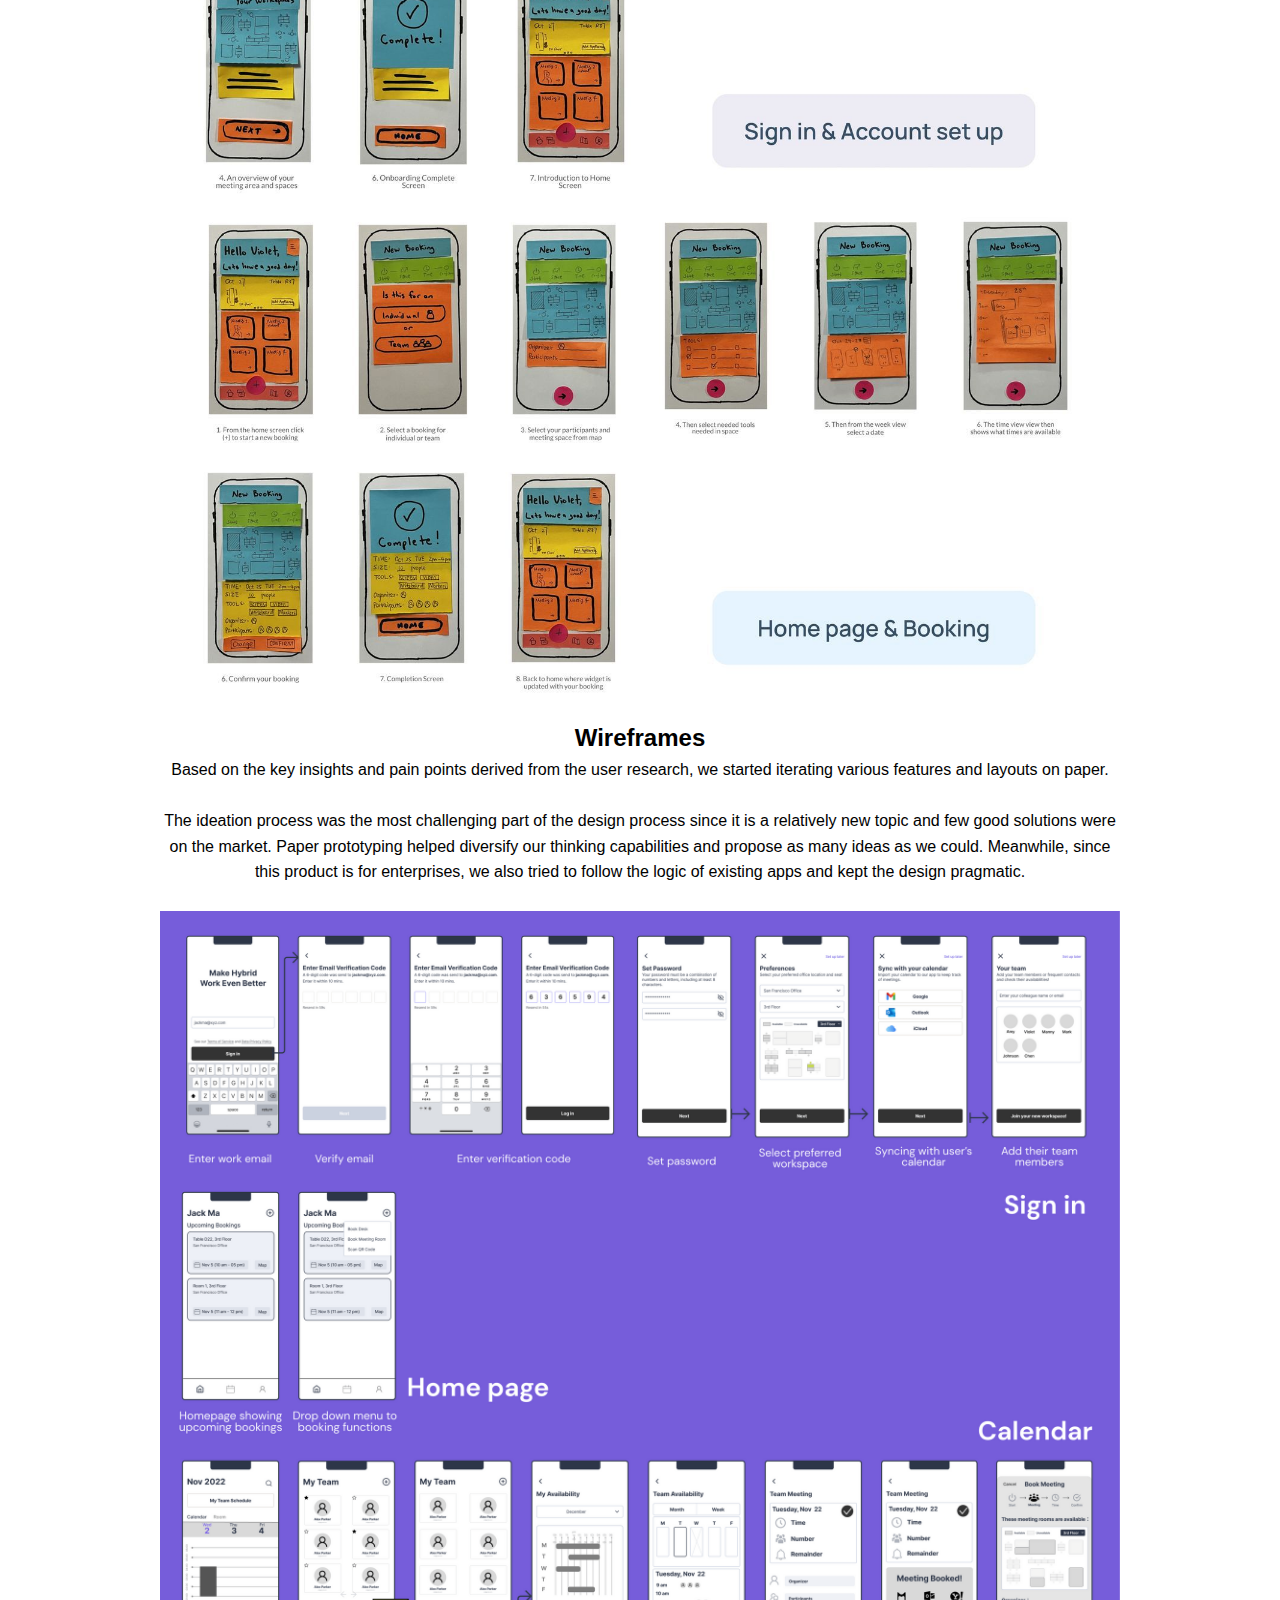
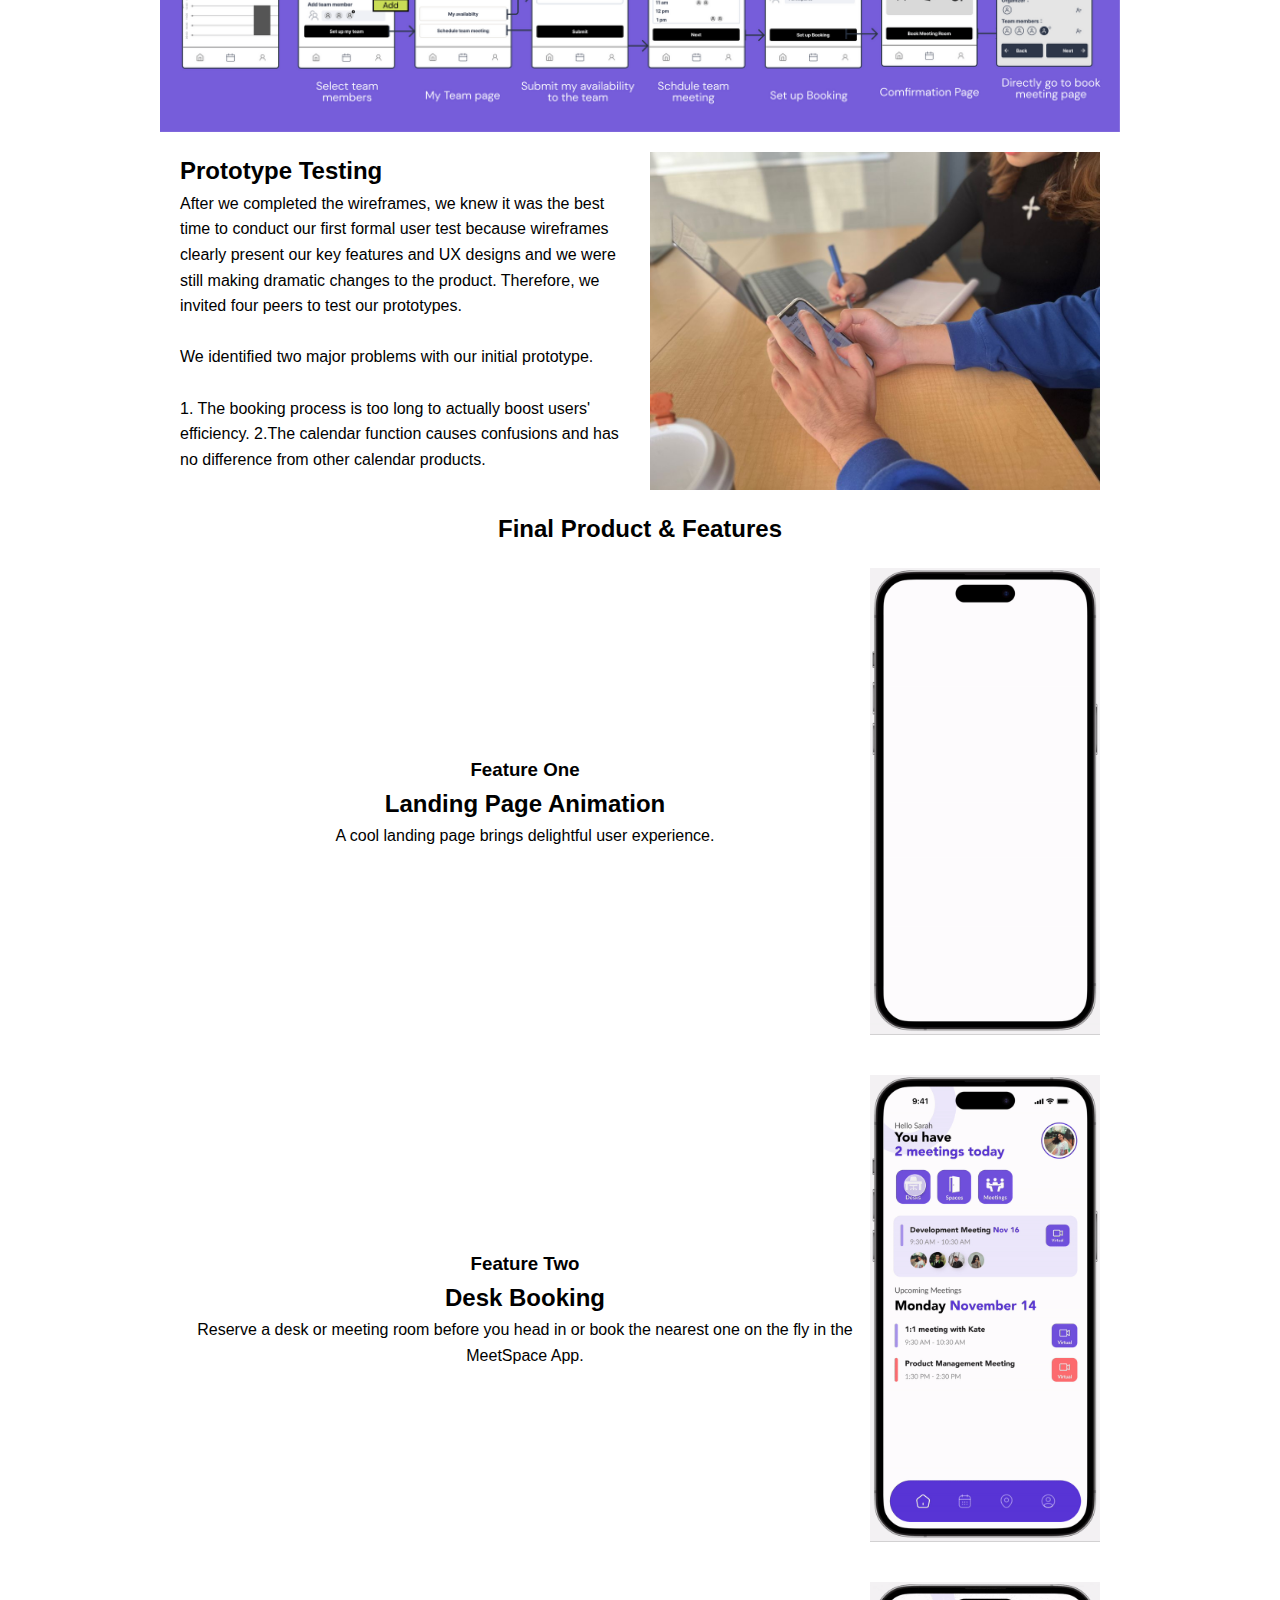
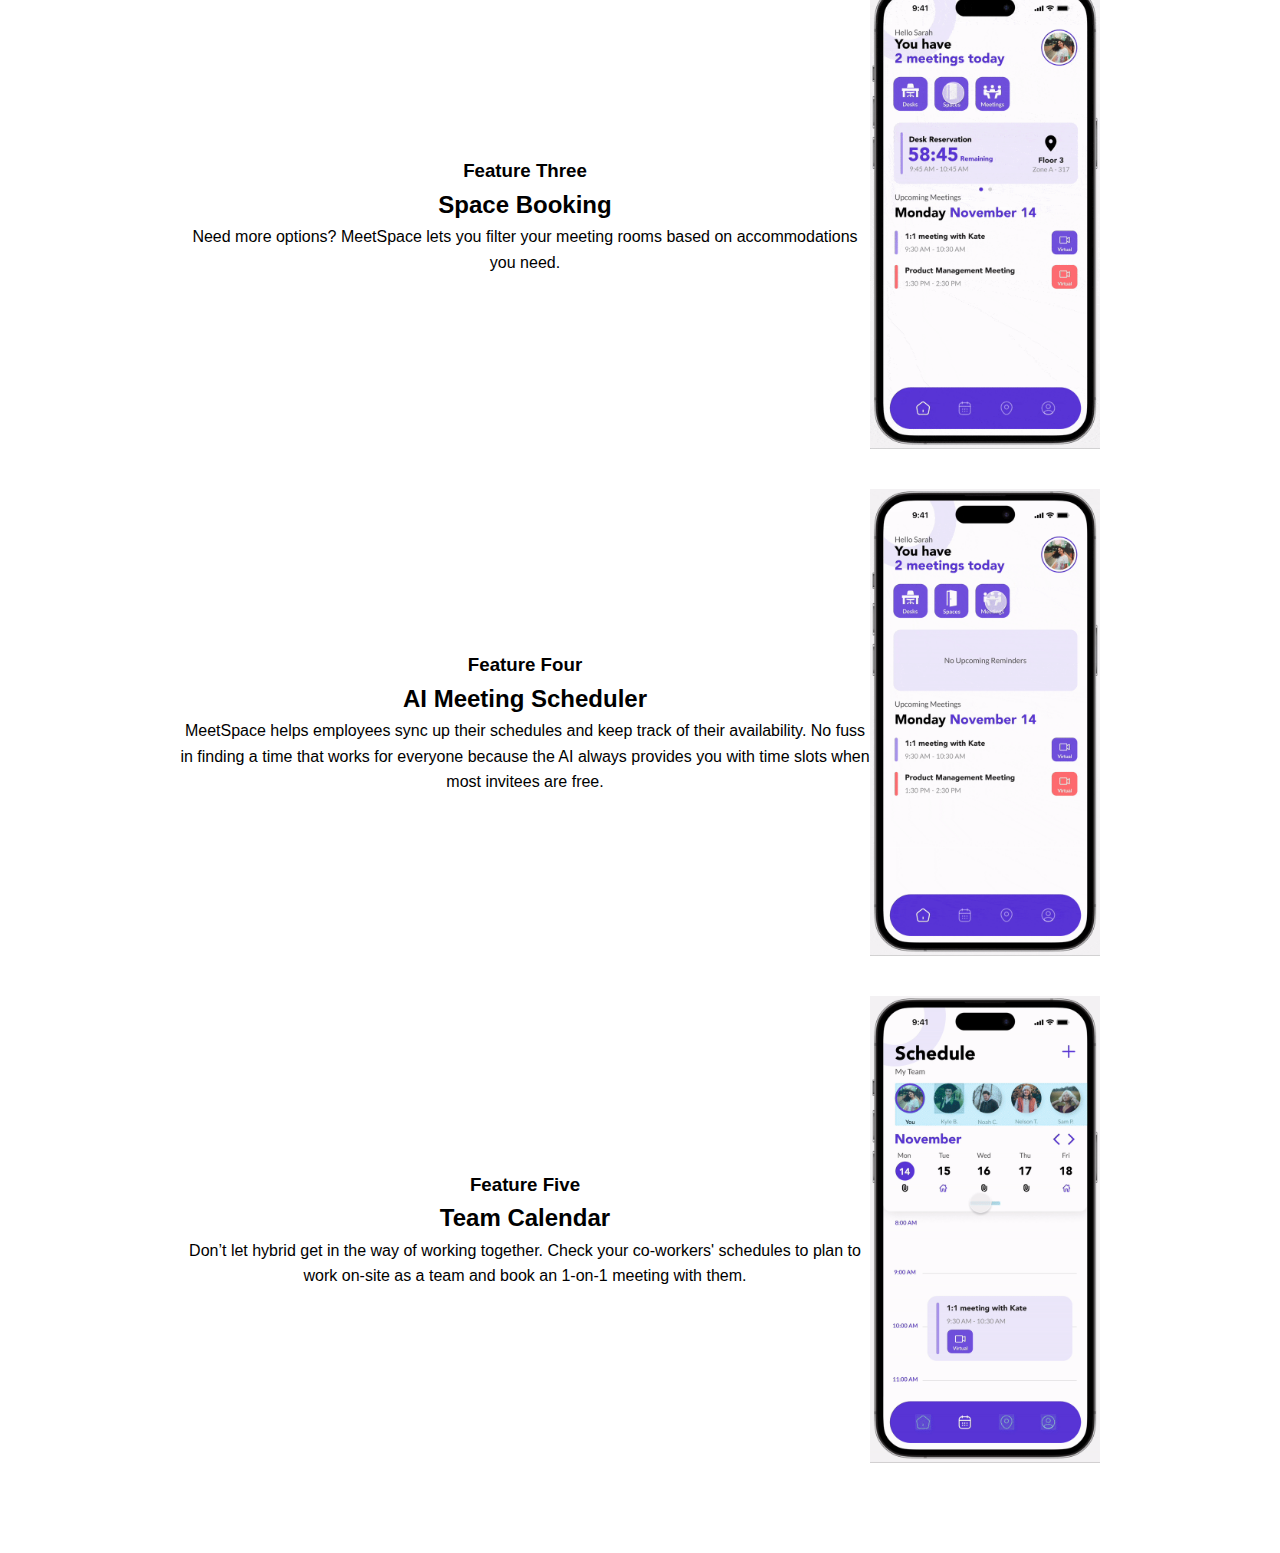
==== commit dfff2bb6: "Add files via upload" ====
--- a/meetspace.html
+++ b/meetspace.html
@@ -30,12 +30,34 @@
 <body>
     <header>
         <nav>
-            <ul>
+			<div class="logo">
+        		<img src = "images/logo-white.png" alt="logo">
+				
+    		</div>
+        <ul class="nav-links">
+            <li><a href="index.html">Home</a></li>
+            <li><a href="about.html">About</a></li>
+            <li><a href="contact.html">Contact</a></li>
+            <!-- Add more navigation links -->
+        </ul>
+			
+        <div class="mobile-menu">
+			<div class="mobile-logo">
+        <img src = "images/logo-white.png" alt="logo">
+    </div>
+            <ul class="mobile-nav-links">
                 <li><a href="index.html">Home</a></li>
                 <li><a href="about.html">About</a></li>
                 <li><a href="contact.html">Contact</a></li>
+                <!-- Add more navigation links for mobile -->
             </ul>
-        </nav>
+            <div class="hamburger">
+                <span class="line"></span>
+                <span class="line"></span>
+                <span class="line"></span>
+            </div>
+        </div>
+    </nav>
     </header>
 
     <main>
@@ -82,18 +104,33 @@
             </div>
         </section>
 
-        <section id="roadmap" class="full-width-photo">
+<section class="jump-section">
+    <h2>Jump to Case Study Sections</h2>
+    <ul class="jump-list">
+        <li><a href="#roadmap">Roadmap</a></li>
+        <li><a href="#research">Research</a></li>
+		<li><a href="#personas">Personas</a></li>
+		<li><a href="#prototype">Prototype</a></li>
+        <li><a href="#wireframes">Wireframes</a></li>
+		<li><a href="#testing">Testing</a></li>
+        <li><a href="#final">Final Product</a></li>
+		<li><a href="#thoughts">Final Thoughts</a></li>
+    </ul>
+</section>
+		
+<section id="roadmap" class="full-width-photo">
             <h2>UX Road Map</h2>
             <img src="images/roadmap.png" alt="Full Width Photo">
-        </section>
-		
-		<section id="Inspiration" class="full-width-photo">
+</section>
+		
+		
+<section id="Inspiration" class="full-width-photo">
             <h2>Inspiration</h2>
             <img src="images/inspirtation.png" alt="Full Width Photo">
-        </section>
+</section>
 
         
-		<section id ="Inspiration" class="two-grid">
+<section id ="research" class="two-grid">
 			
     <div class="grid-item">
 	<h2>Research</h2>
@@ -109,16 +146,16 @@
     </div>
 </section>
 		
-<section class="personas-section">
+<section id ="personas" class="personas-section">
     <h2>User Personas</h2>
     <div class="slideshow-container">
         <div class="persona-slide fade">
             <img src="images/persona1.png" alt="Persona 1">
-            <figcaption>Persona 1 Description</figcaption>
+            <figcaption>Persona 1</figcaption>
         </div>
         <div class="persona-slide fade">
             <img src="images/persona2.png" alt="Persona 2">
-            <figcaption>Persona 2 Description</figcaption>
+            <figcaption>Persona 2</figcaption>
         </div>
     </div>
     <div style="text-align:center">
@@ -127,26 +164,31 @@
     </div>
 </section>
 		
-	<section id="prototype" class="full-width-photo">
+		
+<section id="prototype" class="full-width-photo">
             <h2>Paper Prototype</h2>
 		<p>Based on the key insights and pain points derived from the user research, we started iterating various features and layouts on paper.</p>
-<br>
-<p>The ideation process was the most challenging part of the design process since it is a relatively new topic and few good solutions were on the market. Paper prototyping helped diversify our thinking capabilities and propose as many ideas as we could. Meanwhile, since this product is for enterprises, we also tried to follow the logic of existing apps and kept the design pragmatic.
+		<br>
+		<p>The ideation process was the most challenging part of the design process since it is a relatively new topic and few good solutions were on the market. Paper prototyping helped diversify our thinking capabilities and propose as many ideas as we could. Meanwhile, since this product is for enterprises, we also tried to follow the logic of existing apps and kept the design pragmatic.
 		</p>
             <img src="images/paper.jpg" alt="Full Width Photo">
-        </section>
-		
-		<section id="wireframes" class="full-width-photo">
+</section>
+	
+		
+<section id="wireframes" class="full-width-photo">
             <h2>Wireframes</h2>
-		<p>Based on the key insights and pain points derived from the user research, we started iterating various features and layouts on paper.</p>
-<br>
-<p>The ideation process was the most challenging part of the design process since it is a relatively new topic and few good solutions were on the market. Paper prototyping helped diversify our thinking capabilities and propose as many ideas as we could. Meanwhile, since this product is for enterprises, we also tried to follow the logic of existing apps and kept the design pragmatic.
-		</p>
-<br>
-            <img src="images/wireframes.png" alt="Full Width Photo">
-        </section>
-		
-		<section id ="testing" class="two-grid">
+			<p>Based on the key insights and pain points derived from the user research, we started iterating various features and layouts on paper.</p>
+			<br>
+			<p>The ideation process was the most challenging part of the design process since it is a relatively new topic and few good solutions were on the market. Paper prototyping helped diversify our thinking capabilities and propose as many ideas as we could. Meanwhile, since this product is for enterprises, we also tried to follow the logic of existing apps and kept the design pragmatic.
+			</p>
+			<br>
+            
+	<img src="images/wireframes.png" alt="Full Width Photo">
+</section>
+		
+		
+		
+<section id ="testing" class="two-grid">
 			
     <div class="grid-item">
 	<h2>Prototype Testing</h2>
@@ -155,19 +197,18 @@
 			<p>We identified two major problems with our initial prototype.</p>
 			<br>
 			<p>1. The booking process is too long to actually boost users' efficiency.
-2.The calendar function causes confusions and has no difference from other calendar products.</p>
-    </div>
+			2.The calendar function causes confusions and has no difference from other calendar products.</p>
+   		 </div>
 			
     <div class="grid-item">
         <img src="images/test.jpg" alt="Image 3">
     </div>
 </section>
 		
-<section id="wireframes" class="full-width-photo">
+<section id="final" class="full-width-photo">
             <h2>Final Product & Features</h2>
-</section>
-			
-<section class="two-column-section">
+	
+	<div class="two-column-section">
     <div class="wrapper">
         <div class="description">
             <h3>Feature One</h3>
@@ -178,9 +219,9 @@
     <div class="gif-column">
         <img src="images/1.gif" alt="Your GIF">
     </div>
-</section>
-		
-<section class="two-column-section">
+	</div>
+		
+	<div class="two-column-section">
     <div class="wrapper">
         <div class="description">
             <h3>Feature Two</h3>
@@ -191,9 +232,9 @@
     <div class="gif-column">
         <img src="images/2.gif" alt="Your GIF">
     </div>
-</section>
-		
-		<section class="two-column-section">
+	</div>
+		
+		<div class="two-column-section">
     <div class="wrapper">
         <div class="description">
             <h3>Feature Three</h3>
@@ -204,9 +245,9 @@
     <div class="gif-column">
         <img src="images/3.gif" alt="Your GIF">
     </div>
-</section>
-		
-		<section class="two-column-section">
+	</div>
+		
+		<div class="two-column-section">
     <div class="wrapper">
         <div class="description">
             <h3>Feature Four</h3>
@@ -217,9 +258,9 @@
     <div class="gif-column">
         <img src="images/4.gif" alt="Your GIF">
     </div>
-</section>
-		
-		<section class="two-column-section">
+	</div>
+		
+		<div class="two-column-section">
     <div class="wrapper">
         <div class="description">
             <h3>Feature Five</h3>
@@ -230,7 +271,10 @@
     <div class="gif-column">
         <img src="images/5.gif" alt="Your GIF">
     </div>
-</section>
+</div>
+</section>
+			
+
 
 <button id="return-to-top">Return to Top</button>
 
@@ -241,37 +285,9 @@
 <footer>
     <p>&copy; 2023 Manny Garcia for SI 539</p>
 </footer>	
-
-<script src="slideshow.js"></script>	
-<script>
-
-        // JavaScript for showing/hiding the return to top button
-        const returnToTopButton = document.getElementById('return-to-top');
-
-        window.addEventListener('scroll', () => {
-            if (document.body.scrollTop > 20 || document.documentElement.scrollTop > 20) {
-                returnToTopButton.style.display = 'block';
-            } else {
-                returnToTopButton.style.display = 'none';
-            }
-        });
-
-        returnToTopButton.addEventListener('click', () => {
-            document.body.scrollTop = 0;
-            document.documentElement.scrollTop = 0;
-        });
-	
-	
-        function restartAnimation() {
-            const element = document.querySelector('.typing-animation');
-            element.classList.remove('typing-animation');
-            void element.offsetWidth; // Trigger reflow to restart the animation
-            element.classList.add('typing-animation');
-            setTimeout(restartAnimation, 10000); // Restart after 10 seconds (10000 milliseconds)
-        }
-
-        setTimeout(restartAnimation, 10000); // Start the animation initially and then restart after 10 seconds
-    </script>
+<script src="mobilemenu.js"></script>	
+<script src="slideshow.js"></script>
+<script src="returnbutton.js"></script>
 	
 </body>
 	
--- a/css/styles.css
+++ b/css/styles.css
@@ -0,0 +1,643 @@
+/* Basic Reset */
+* {
+    margin: 0;
+    padding: 0;
+    box-sizing: border-box;
+}
+
+body {
+    font-family: "Gill Sans", "Gill Sans MT", "Myriad Pro", "DejaVu Sans Condensed", Helvetica, Arial, "sans-serif";
+    line-height: 1.6;
+}
+
+header {
+    background-color: #000000;
+    color: white;
+    padding: 20px 0;
+}
+
+/* Navigation */
+
+nav ul {
+    list-style: none;
+    text-align: center;
+}
+
+nav ul li {
+    display: inline;
+    margin: 0 10px;
+}
+
+nav ul li a {
+    color: white;
+    text-decoration: none;
+}
+nav ul li a:hover {
+    color: yellow;
+}
+nav ul li a:active {
+    text-decoration: underline;
+}
+
+.nav-links a.on {
+    color: yellow;
+	font-weight: bold;
+
+}
+
+.logo {
+    text-align: center;
+}
+
+.logo img {
+    width: 250px; 
+    height: auto;
+}
+
+
+.mobile-logo img {
+    width: 150px;
+    height: auto; 
+
+}
+
+
+@media (max-width: 768px) {
+.logo {
+        display: none;
+    }
+	
+.mobile-logo {
+        display: block;
+        margin-left: 10px; 
+    }
+
+}
+
+/* Mobile Menu */
+
+.mobile-menu{
+	display: none;
+}
+
+.mobile-nav-links {
+    display: none;
+    position: fixed;
+    top: 0;
+    left: 0;
+    width: 100%;
+    height: 100%;
+    background-color: black;
+    padding: 20px;
+    box-sizing: border-box;
+    z-index: 999;
+}
+
+.mobile-nav-links.active {
+    display: block;
+}
+
+.mobile-nav-links ul {
+    list-style: none;
+    padding: 0;
+    margin: 0;
+}
+
+.mobile-nav-links li {
+    margin-bottom: 20px;
+}
+
+.mobile-nav-links a {
+    display: block;
+    color: #fff;
+    text-decoration: none;
+    font-weight: bold;
+}
+
+/* Hamburger Icon for Mobile */
+@media (max-width: 768px) {
+    .nav-links {
+        display: none; 
+    }
+
+    .mobile-menu {
+        display: flex;
+        align-items: center;
+        justify-content: space-between;
+        padding: 10px;
+    }
+	
+    .mobile-nav-links {
+        display: none;
+        position: fixed;
+        top: 0;
+        left: 0;
+        width: 100%;
+        height: 100%;
+        background-color: black;
+        padding: 20px;
+        box-sizing: border-box;
+        z-index: 999;
+        flex-direction: column;
+        justify-content: center;
+        align-items: center;
+		font-size: 40px;
+    }
+
+    .mobile-nav-links.active {
+        display: flex; 
+    }
+
+    .mobile-nav-links ul {
+        list-style: none;
+        padding: 0;
+        margin: 0;
+    }
+
+    .mobile-nav-links li {
+        margin-bottom: 20px;
+    }
+
+    .mobile-nav-links a {
+        display: block;
+        color: #fff;
+        text-decoration: none;
+        font-weight: bold;
+    }
+
+    /* Styles for hamburger icon */
+    .hamburger {
+        width: 30px;
+        height: 20px;
+        display: flex;
+        flex-direction: column;
+        justify-content: space-between;
+        cursor: pointer;
+    }
+
+    .line {
+        width: 100%;
+        height: 2px;
+        background-color: #fff;
+        transition: 0.4s;
+    }
+
+}
+
+/* Home Page Stylings */
+
+main {
+    max-width: 1000px;
+    margin: 20px auto;
+    padding: 0 20px;
+	padding-bottom: 50px;
+}
+
+.intro {
+    text-align: center;
+    margin-bottom: 40px;
+}
+.intro-gif {
+    display: block;
+    margin: 0 auto 20px;
+    max-width: 50%;
+    height: auto;
+}
+
+.gif {
+    display: block;
+    margin: 0 auto 20px;
+    max-width: 100%;
+    height: auto;
+}
+
+.typing-animation {
+    overflow: hidden;
+    white-space: nowrap;
+    border-right: 3px solid #000; /* Blinking cursor effect */
+    animation: typing 4s steps(40, end);
+}
+
+/* Keyframe animation */
+@keyframes typing {
+    from {
+        width: 0;
+    }
+    to {
+        width: 100%;
+    }
+}
+
+.scroll-down {
+    display: block;
+    text-align: center;
+    margin-top: 20px; 
+}
+
+.scroll-down img {
+    width: 40px; 
+    height: auto;
+    cursor: pointer;
+}
+
+.projects {
+    margin-bottom: 40px;
+}
+
+.grid-container {
+    display: grid;
+    grid-template-columns: repeat(2, 1fr);
+    grid-gap: 20px;
+	
+}
+
+.case-study {
+    position: relative;
+
+    overflow: hidden;
+    text-align: center;
+}
+
+.image-wrapper {
+    position: relative;
+	display: inline-block;
+}
+
+.case-image {
+    max-width: 100%;
+    height: auto;
+    border-radius: 5px;
+}
+
+.overlay {
+	position: absolute;
+    top: 0;
+    left: 0;
+    width: 100%;
+    height: 100%;
+    backdrop-filter: none;
+    opacity: 0.5;
+    transition: opacity 0.3s ease-in-out;
+}
+
+
+
+.case-name {
+    position: absolute;
+    top: 50%;
+    left: 50%;
+    transform: translate(-50%, -50%);
+    opacity: 0;
+    transition: opacity 0.3s ease-in-out;
+    z-index: 1;
+	font-size: 40px;
+	font-weight: bold;
+}
+
+.image-wrapper:hover .case-image {
+    filter: blur(4px);
+	
+}
+
+
+.case-name-blue{
+	color:aquamarine;
+}
+.case-name-green{
+	color:greenyellow;
+}
+
+.case-name-purple{
+	color:mediumpurple;
+}
+.case-name-darkpurple{
+	color:rebeccapurple;
+}
+
+
+.case-study:hover .overlay {
+    opacity: 1;
+}
+
+.case-study:hover .case-name {
+    opacity: 1;
+}
+
+.case-study:hover .case-image {
+    transform: scale(1.05);
+}
+
+.case-link {
+    text-decoration: none;
+    color: white; 
+    z-index: 1;
+}
+
+
+.case-study h3 {
+    margin-bottom: 10px;
+}
+
+.case-study p {
+	margin-top: 10px;
+    margin-bottom: 30px;
+}
+
+
+footer {
+    text-align: center;
+    background-color: #000000;
+    color: white;
+    padding: 10px 0;
+    position: fixed;
+    bottom: 0;
+    width: 100%;
+}
+
+/* MeetSpace Stylings */
+
+.video-section {
+    position: relative;
+    width: 100%;
+    overflow: hidden;
+}
+.video-container {
+    width: 100%;
+    overflow: hidden;
+}
+
+#header-video {
+    width: 100%;
+    height: auto;
+    position: relative;
+    
+}
+
+.about-section {
+    display: grid;
+    grid-template-columns: 3fr 1fr;
+    gap: 20px;
+    padding: 20px;
+}
+
+.team-list ul {
+    list-style: none;
+    padding: 0;
+}
+
+.team-list ul li {
+    margin-bottom: 10px;
+}
+
+.full-width-photo {
+    width: 100%;
+    text-align: center;
+}
+
+.full-width-photo img {
+    width: 100%;
+    height: auto;
+    display: block;
+}
+
+.two-grid {
+    display: grid;
+    grid-template-columns: 1fr 1fr;
+    gap: 20px;
+    padding: 20px;
+}
+
+.grid-item {
+    text-align: left;
+}
+
+.grid-item img {
+    width: 100%;
+    height: auto;
+    display: block;
+}
+
+.personas-section {
+    padding: 20px;
+    text-align: center;
+}
+
+.slideshow-container {
+    position: relative;
+    margin-top: 20px;
+    max-width: 100%;
+    margin-left: auto;
+    margin-right: auto;
+}
+
+.persona-slide {
+    display: none;
+}
+
+.persona-slide img {
+    width: 100%;
+    height: auto;
+}
+
+.persona-slide figcaption {
+    margin-top: 10px;
+    font-style: italic;
+    color: #666;
+}
+
+.dot {
+    height: 15px;
+    width: 15px;
+    background-color: #bbb;
+    border-radius: 50%;
+    display: inline-block;
+    margin: 0 5px;
+    cursor: pointer;
+}
+
+.active {
+    background-color: #717171;
+}
+
+.two-column-section {
+    display: flex;
+    padding: 20px;
+}
+
+.wrapper {
+    display: flex;
+    flex-direction: column;
+    justify-content: center;
+
+    width: 75%;
+}
+
+.gif-column {
+    width: 25%;
+}
+
+.gif-column img {
+    width: 100%;
+    height: auto;
+    display: block;
+}
+
+.jump-section {
+    text-align: center;
+    margin-top: 20px;
+	margin-bottom: 20px;
+}
+
+.jump-list {
+    padding: 0;
+    list-style: none;
+}
+
+.jump-list li {
+    display: inline-block;
+    margin: 5px;
+}
+
+.jump-list li a {
+    display: inline-block;
+    padding: 8px 15px;
+    border-radius: 20px;
+    background-color: #3498db;
+    color: #fff;
+    text-decoration: none;
+    transition: background-color 0.3s ease;
+}
+
+.jump-list li a:hover {
+    background-color: #2980b9;
+}
+
+@media (max-width: 768px) {
+    .two-column-section {
+        flex-direction: column;
+    }
+
+    .wrapper {
+        width: 100%;
+    }
+
+    .gif-column {
+        width: 100%;
+    }
+	
+	.about-section {
+        display: grid;
+        grid-template-columns: 1fr;
+    }
+
+    .about-description,
+    .team-list {
+        width: 100%;
+        padding: 10px;
+    }
+	.two-grid {
+        display: grid;
+        grid-template-columns: 1fr;
+    }
+	.grid-item{
+		width: 100%;
+        padding: 10px;
+	}
+}
+
+/* About Me Page */
+
+#skills {
+    padding-bottom: 20px;
+}
+
+.skills-grid {
+    display: grid;
+    grid-template-columns: repeat(auto-fit, minmax(200px, 1fr)); /* Responsive grid */
+    gap: 20px;
+}
+
+.skill {
+    text-align: center;
+}
+
+
+.skill img {
+    border-radius: 8px;
+    max-width: 100%; 
+}
+
+
+@media (max-width: 768px) {
+    .skills-grid {
+        grid-template-columns: 1fr; 
+    }
+}
+
+.resume-content {
+    display: flex;
+    flex-direction: column;
+    align-items: center; 
+    margin-top: 20px; 
+}
+
+button {
+    padding: 10px 20px;
+    background-color: #3498db;
+    color: white;
+    border: none;
+    border-radius: 20px;
+    cursor: pointer;
+    font-size: 16px;
+}
+
+button:hover {
+    background-color: #2980b9;
+}
+
+#contact {
+    text-align: center; 
+}
+
+.reach-me {
+    color: #333; 
+
+}
+
+.email-link {
+    font-weight: bold; 
+    color: #3498db;
+	text-decoration: none;
+
+}
+
+.email-link:hover {
+    color: #2980b9;
+
+}
+
+.gallery-grid {
+    display: grid;
+    grid-template-columns: repeat(3, 1fr); /* 3-column grid */
+    gap: 20px;
+}
+
+.gallery-item {
+    text-align: center;
+}
+
+.gallery-item img {
+    max-width: 100%;
+    height: auto;
+    border-radius: 5px;
+    cursor: pointer; /* Change cursor on hover */
+}
+
+@media (max-width: 768px) {
+            .gallery-grid {
+                display: block;
+            }
+            .gallery-item {
+                margin-bottom: 20px;
+            }
+        }
